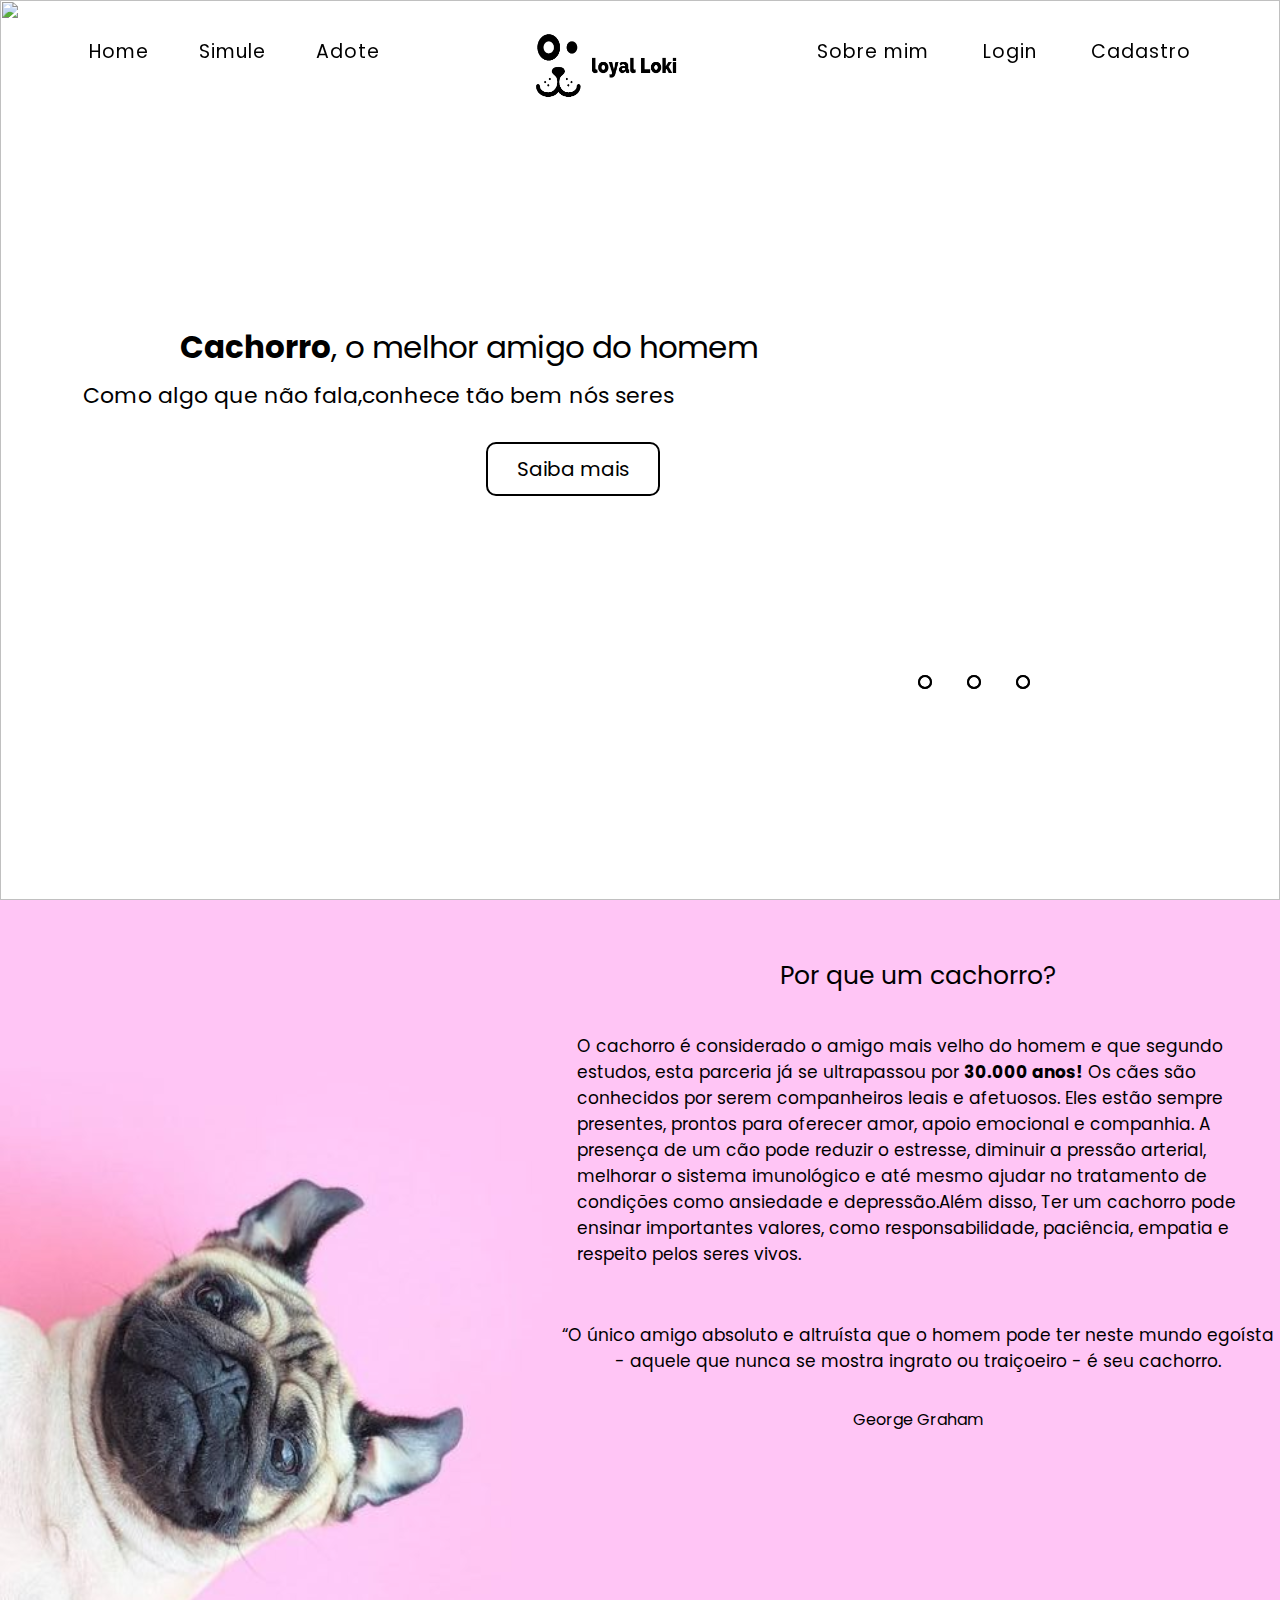
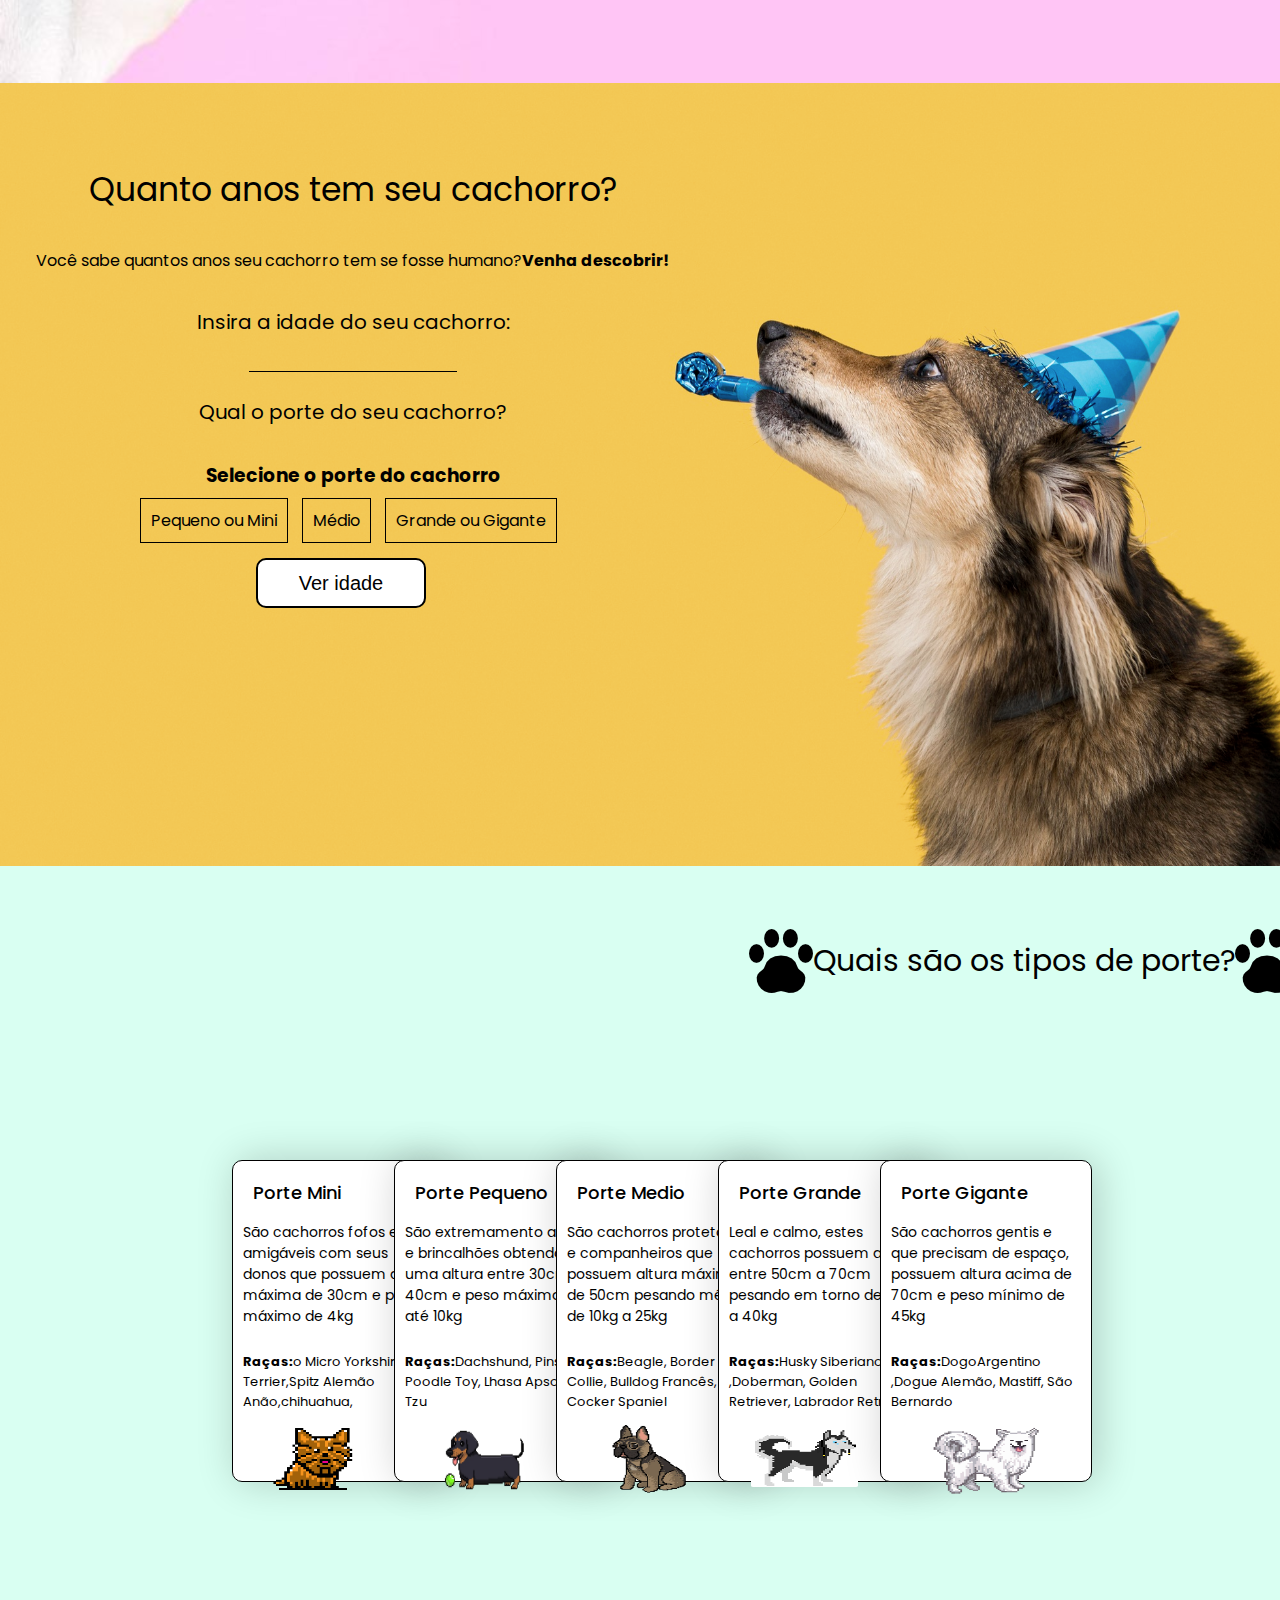
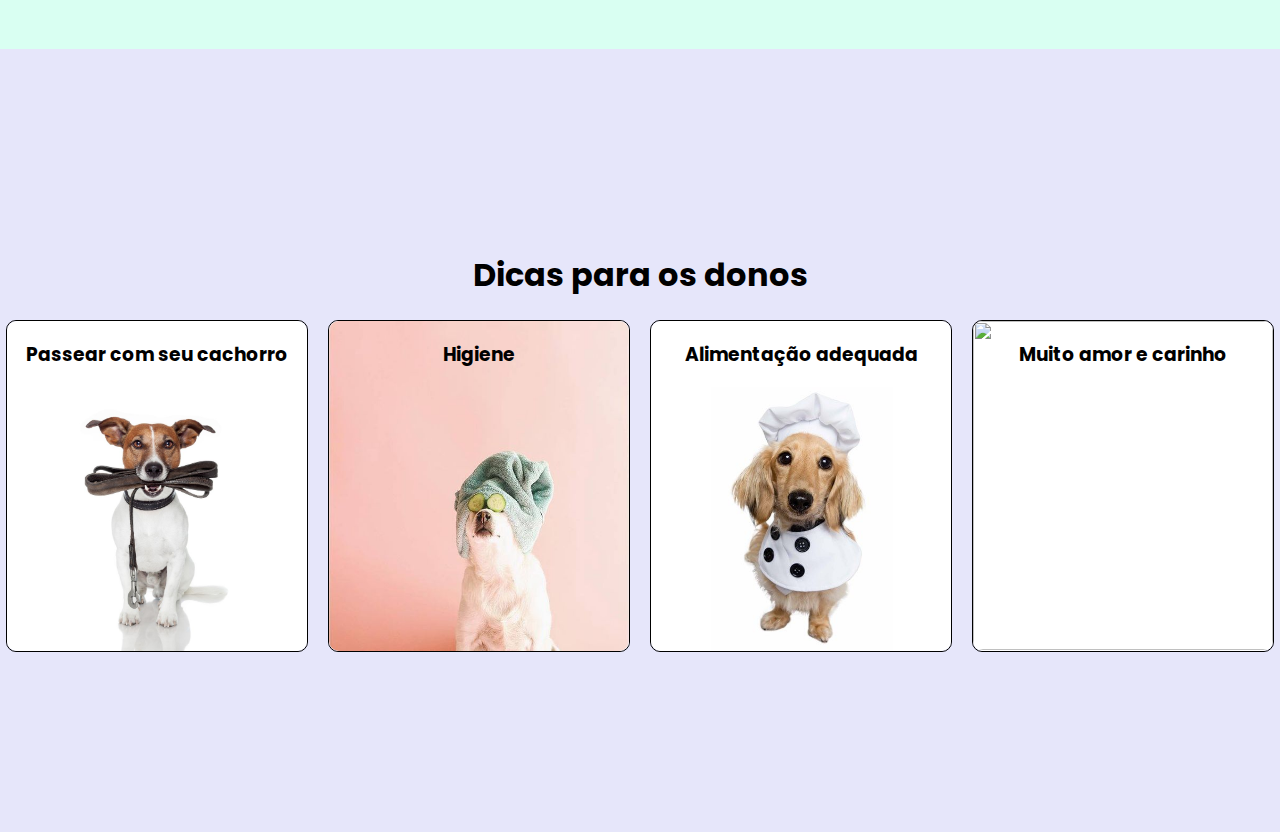
==== site/public/index.html @ 661ddbd4 "Pré: Home,Login,Cadastro - Sem API" ====
<!DOCTYPE html>
<html lang="en">

<head>
    <meta charset="UTF-8">
    <meta http-equiv="X-UA-Compatible" content="IE=edge">
    <meta name="viewport" content="width=device-width, initial-scale=1.0">
    <link rel="stylesheet" href="css/style.css">
    <link rel="icon" href="assets/dog.png">
    <script defer src="js/script.js"></script>
    <title>Loyal Loki</title>
</head>

<body>

    <header class="header">
        <div class="logo-area-nav">
            <a href="index.html"><img src="assets/Logo-sem-fundo.png" alt=""></a>
        </div>
        <div class="inner-area-nav">
            <ul class="list-nav">
                <li><a class="link-nav" href="index.html"><span class="icon-nav"></span> Home <span class="icon-nav2"></span></a>
                </li>
                <li><a class="link-nav" href="#home-calculadora"> <span class="icon-nav"> </span>Simule <span
                            class="icon-nav3"></span></a></li>
                <li><a class="link-nav" href="#"> <span class="icon-nav"> </span>Adote <span
                            class="icon-nav2"></span></a></li>
                <li><a class="link-nav" href="#"> <span class="icon-nav"></span>Sobre mim <span
                            class="icon-nav4"></span></a></li>
                <li><a class="link-nav" href="login.html"> <span class="icon-nav"></span>Login<span class="icon-nav5"></span></a>
                </li>
                <li><a class="link-nav" href="cadastro.html"> <span class="icon-nav"></span>Cadastro <span
                            class="icon-nav6"></span></a></li>
            </ul>
            </nav>

    </header>
    <main>
        <div class="slider">
            <div class="slides">

                <!-- Radio Buttons Slides -->
                <input type="radio" name="radio-button" id="radio1">
                <input type="radio" name="radio-button" id="radio2">
                <input type="radio" name="radio-button" id="radio3">

                <!-- Slides da Home-->
                <div class="slide first">

                    <img class="img-home"
                        src="assets/cachorro-basenji-inteligente-e-amigavel-dando-a-pata-de-perto-isolado-no-branco (6).jpg"
                        alt="">
                    <span class="title-slide1"><b>Cachorro</b>, o melhor amigo do homem</span>
                    <span class="desc-slide1">Como algo que não fala,conhece tão bem nós seres humanos?</span>
                    <a class="button-home-slide1" href="">Saiba mais</a>

                </div>
                <div class="slide">
                    <img class="img-home" src="assets/cao-bonito-com-fones-de-ouvido.jpg" alt="">
                    <span class="title-slide2">Cachorro companheiro</span>
                    <span class="desc-slide2">Aquele que topa todas ideias sem ao menos pensar</span>
                    <a class="button-home-slide2 btnHome" href="">Saiba mais</a>
                </div>
                <div class="slide">

                    <img class="img-home3" src="assets/retrato-de-cachorro-adoravel-bulldog-branco.jpg" alt="">
                    <span class="title-slide3">Mesmo estando longe</span>
                    <span class="desc-slide3">Eles sempre dão um jeito de ficar perto de você</span>
                    <a class="button-home-slide3" href="">Saiba mais</a>
                </div>
                <!-- Navegação Automatica slides -->
                <div class="navigation-auto">
                    <div class="auto-btn1"></div>
                    <div class="auto-btn2"></div>
                    <div class="auto-btn3"></div>
                </div>

                <!-- Navageação manual slides -->

                <div class="navigation-manual">
                    <label for="radio1" class="manual-btn"></label>
                    <label for="radio2" class="manual-btn"></label>
                    <label for="radio3" class="manual-btn"></label>
                </div>
            </div>
        </div>

        <!-- ÁREA SAIBA MAIS
            EM PLANEJAMENTO
        -->
        <!--         <div id="typing-animation"></div> -->
        <div class="saiba-mais">
            <img class="imagem-saiba-mais" src="assets/pug.jpg" alt="">

            <div class="saiba-mais-texto">
                <span class="title-saiba-mais">Por que um cachorro?</span>
                <p class="textos">O cachorro é considerado o amigo mais velho do homem e que segundo estudos, esta parceria já se ultrapassou por <b>30.000 anos!</b> Os cães são conhecidos por serem companheiros leais e afetuosos. Eles estão sempre presentes, prontos para oferecer amor, apoio emocional e companhia. A presença de um cão pode reduzir o estresse, diminuir a pressão arterial, melhorar o sistema imunológico e até mesmo ajudar no tratamento de condições como ansiedade e depressão.Além disso, Ter um cachorro pode ensinar importantes valores, como responsabilidade, paciência, empatia e respeito pelos seres vivos.
                </p>
                <p class="frase-efeito">
                    “O único amigo absoluto e altruísta que o homem pode ter neste mundo egoísta - aquele que nunca se
                    mostra ingrato ou traiçoeiro - é seu cachorro.
                </p>
                <p>George Graham</p>
            </div>
        </div>

        <!-- ÁREA CALCULADORA IDADE -->

        <div class="home-calculadora" id="home-calculadora">
            <img class="imagem-calculadora" src="assets/cachorro-chapeu.png" alt="">


            <div class="calculadora">
                <span class="title-calculadora">Quanto anos tem seu cachorro?</span>
                <span class="descricao-calculadora">Você sabe quantos anos seu cachorro tem se fosse humano?<b>Venha
                        descobrir!</b></span>
                <span class="descricao-input-idade">Insira a idade do seu cachorro:</span>
                <input class="input-idade" type="number" id="input_idade_cachorro">
                <span class="descricao-input-porte">Qual o porte do seu cachorro?</span>
                <div class="portes-calculadora">
                    <h3>Selecione o porte do cachorro</h3>
                    <input class="radio-porte" type="radio" name="porte" id="porte-pequeno">
                    <label for="porte-pequeno">Pequeno ou Mini</label>
                    <input class="radio-porte" type="radio" name="porte" id="porte-medio">
                    <label for="porte-medio">Médio</label>
                    <input class="radio-porte" type="radio" name="porte" id="porte-grande">
                    <label for="porte-grande">Grande ou Gigante</label>
                </div>
                <button class="button-calculadora" onclick="verIdade()">Ver idade</button>
                <div class="resultado-idade" id="div_resultado"></div>
            </div>
        </div>

        <!-- ÁREA CARDS FALANDO SOBRE OS PORTES DOS CACHORROS -->

        <div class="home-cards">
            <!--             <img class="biscoito-cards" src="assets/biscoito-cachorro.jpg" alt=""> -->
            <div class="title-cards">
                <img class="icon-cards" src="assets/pawprint.png" alt="">
                <span class="title-cards-porte">Quais são os tipos de porte?</span>
                <img class="icon-cards" src="assets/pawprint.png" alt="">
            </div>
            <div class="card-porte">
                <div class="text-card">
                    <h3 class="title-porte">Porte Mini</h3>
                    <span class="descricao-card-porte">São cachorros fofos e amigáveis com seus donos que possuem altura
                        máxima de 30cm e peso máximo de 4kg</span>
                    <span class="raca-card"><b>Raças:</b>o Micro Yorkshire Terrier,Spitz Alemão Anão,chihuahua,</span>
                </div>
                <img class="img-mini-porte" src="assets/yorkshire.gif" alt="">
            </div>
            <div class="card-porte">
                <div class="text-card">
                    <h3 class="title-porte">Porte Pequeno</h3>
                    <span class="descricao-card-porte">São extremamento ativos e brincalhões obtendo uma altura entre
                        30cm a 40cm e peso máximo de até 10kg</span>
                    <span class="raca-card"><b>Raças:</b>Dachshund, Pinscher, Poodle Toy, Lhasa Apso, Shih Tzu</span>
                </div>
                <img class="img-pequeno-porte" src="assets/salsicha.webp" alt="">
            </div>
            <div class="card-porte">
                <div class="text-card">
                    <h3 class="title-porte">Porte Medio</h3>
                    <span class="descricao-card-porte">São cachorros protetores e companheiros que possuem altura máxima
                        de 50cm pesando média de 10kg a 25kg</span>
                    <span class="raca-card"><b>Raças:</b>Beagle, Border Collie, Bulldog Francês, Cocker Spaniel</span>
                </div>
                <img class="img-medio-porte" src="assets/bulldog.webp" alt="">
            </div>
            <div class="card-porte">
                <div class="text-card">
                    <h3 class="title-porte">Porte Grande</h3>
                    <span class="descricao-card-porte">Leal e calmo, estes cachorros possuem altura entre 50cm a 70cm
                        pesando em torno de 25kg a 40kg</span>
                    <span class="raca-card"><b>Raças:</b>Husky Siberiano ,Doberman, Golden Retriever, Labrador
                        Retriever,</span>
                </div>
                <img class="img-grande-porte" src="assets/husky.gif" alt="">
            </div>
            <div class="card-porte">
                <div class="text-card">
                    <h3 class="title-porte">Porte Gigante</h3>
                    <span class="descricao-card-porte">São cachorros gentis e que precisam de espaço, possuem altura
                        acima de 70cm e peso mínimo de 45kg</span>
                    <span class="raca-card"><b>Raças:</b>DogoArgentino ,Dogue Alemão, Mastiff, São Bernardo </span>
                </div>
                <img class="img-gigante-porte" src="assets/dogo-argentino.gif" alt="">
            </div>
            <!--        <img  class="biscoito-cards2" src="assets/biscoito-cachorro.jpg" alt=""> -->
        </div>

        <!-- ÁREA DICAS -->
        <div class="home-dicas">

            <h1>Dicas para os donos </h1>
            <div class="cards-dicas">

                <div class="flip-card">
                    <div class="flip-card-inner">
                        <div class="flip-card-front">
                            <h3>Passear com seu cachorro</h3>
                            <img class="card1-dicas" src="assets/cao-coleira-boca.jpg" alt="Avatar">
                        </div>
                        <div class="flip-card-back">
                            <p>
                                Exponha seu cachorro a diferentes ambientes, pessoas e outros animais desde filhote.
                                Isso ajudará a evitar problemas comportamentais no futuro e tornará seu cachorro mais
                                confiante e sociável.
                            </p>
                        </div>
                    </div>
                </div>
                <div class="flip-card">
                    <div class="flip-card-inner">
                        <div class="flip-card-front">
                            <h3>Higiene</h3>
                            <img class="card2-dicas" src="assets/cachorro-higiene2.jpg" alt="Avatar" ;>
                        </div>
                        <div class="flip-card-back">
                            <p>
                                Mantenha a higiene do seu cachorro em dia, incluindo banhos regulares, escovação dos
                                pelos, limpeza dos ouvidos e corte das unhas. Isso ajudará a prevenir problemas de pele,
                                infecções e desconfortos.
                            </p>
                        </div>
                    </div>
                </div>
                <div class="flip-card">
                    <div class="flip-card-inner">
                        <div class="flip-card-front">
                            <h3>Alimentação adequada</h3>
                            <img class="card3-dicas" src="assets/salsicha-che.jpg" alt="Avatar">
                        </div>
                        <div class="flip-card-back">
                            <p>Consulte um veterinário para garantir que a alimentação do seu cão seja balanceada e
                                atenda às suas necessidades nutricionais específicas. Evite alimentar seu cachorro com
                                alimentos prejudiciais à saúde, como chocolate, uvas ou cebola.</p>
                        </div>
                    </div>
                </div>
                <div class="flip-card">
                    <div class="flip-card-inner">
                        <div class="flip-card-front">
                            <h3>Muito amor e carinho</h3>
                            <img class="card4-dicas"
                                src="https://img.freepik.com/premium-photo/dog-holding-heart-shaped-balloon_845176-10.jpg?w=740">
                        </div>
                        <div class="flip-card-back">
                            <p>Por último, mas não menos importante, lembre-se de demonstrar amor e carinho ao seu
                                cachorro. Eles são leais e devotados, e retribuir esse amor ajudará a fortalecer o
                                vínculo entre vocês.
                            </p>
                        </div>
                    </div>
                </div>
            </div>
        </div>
        <!--         william.nicolau@sptech.school -->
        <!-- https://pqina.nl/blog/upload-image-with-nodejs/ -->
        <!-- https://s1.1zoom.me/big0/759/Dogs_White_background_Jack_Russell_terrier_Tongue_563497_1279x1024.jpg -->
    </main>

</body>

</html>

<!--azul: #86C5DA 
    laranja: #FFA07A
    marrom: #8B4513
    verde: #BCECAC
-->
---- site/public/css/style.css ----
@import url('https://fonts.googleapis.com/css2?family=Poppins:wght@600;700&display=swap');


body {
  padding: 0px;
  margin: 0px;
  width: 100%;
  overflow-x: hidden;
  font-family: 'Poppins', sans-serif;
}

/* ÁREA NAVBAR */

.header {
  /* background: transparent; */
  /* border-bottom: 2px black solid; */
  background-color: transparent;
  display: flex;
  width: 100%;
  height: 13vh;
  z-index: 1;
  position: fixed;
  transition: all 0.7s;
}

.header-cadastro {
  /* background: transparent; */
  /* border-bottom: 2px black solid; */
  background-color: white;
  display: flex;
  width: 100%;
  height: 13vh;
  z-index: 1;
  position: fixed;
  transition: all 0.7s;
}

.header-scrolled {
  background-color: white;
  color: black;
}



.inner-area-nav {
  margin: 0px auto;
  width: 90vw;
  line-height: 8vh;
}

.inner-area-nav ul {
  /* margin: 10px; */
  /* width: 100vw; */
  padding: 0;
  list-style: none;
  text-align: right;
}

.inner-area-nav ul li:nth-child(1) {
  float: left;
}

.inner-area-nav ul li:nth-child(2) {
  float: left;
}

.inner-area-nav ul li:nth-child(3) {
  float: left;
}

/* Logo central navbar */

.logo-area-nav {
  position: absolute;
  left: 38%;
  top: -14px;
  vertical-align: middle;
}

.logo-area-nav img {
  height: 17.7vh;
  width: 19vw;
  margin-bottom: 22px;
}

.logo-area-nav a {
  position: absolute;
  top: 0;
}


.inner-area-nav ul li {
  float: none;
  display: inline-block;
}

/* Links Navbar com transição */

.link-nav {
  font-size: 19px;
  letter-spacing: 1px;
  text-decoration: none;
  font-family: 'Poppins', sans-serif;
  color: black;
  padding: 0px 25px;
}


.link-nav-scrolled {
  color: black;
}

/* ÍCONE COM HOVER CAMPOS NAVBAR , CÓDIGO REFATORADO*/

a .icon-nav,
a .icon-nav2,
a .icon-nav3,
a .icon-nav4,
a .icon-nav5,
a .icon-nav6 {
  position: absolute;
  display: flex;
  top: 50%;
  width: 24px;
  height: 20px;
  background: url(../assets/dog.png);
  opacity: 0;
}

a .icon-nav {
  transform: translate(-15%, -62%);
}

a .icon-nav2 {
  transform: translate(366%, -59%);
}

a .icon-nav3 {
  transform: translate(411%, -59%);
}

a .icon-nav4 {
  transform: translate(592%, -59%);
}

a .icon-nav5 {
  transform: translate(340%, -59%);
}

a .icon-nav6 {
  transform: translate(523%, -59%);
}

a:hover .icon-nav,
a:hover .icon-nav2,
a:hover .icon-nav3,
a:hover .icon-nav4,
a:hover .icon-nav5,
a:hover .icon-nav6 {
  opacity: 1;
  transition: opacity 0.75s ease-in-out;
}

/* HOMePAGE */

.home {
  margin: 0;
  padding: 0;
  width: 300vw;
  height: 100%;
}

.slider {
  width: 300vw;
  height: 100vh;
  overflow-x: hidden;
}

.slides input {
  display: none;
}

.slides {
  display: flex;
}

.first-slide {
  width: 100vw;
  height: 100vh;
}

.slide {
  width: 100vw;
  height: 100vh;
  transition: 2s;
}


/* IMAGENS HOME */


.img-home {
  width: 100%;
  height: 100vh;
  z-index: -1;
  object-position: 0px -46px;
  object-fit: cover;
  display: flex;
}

.img-home3 {
  width: 101%;
  height: 100vh;
  z-index: -1;
  object-position: 0px -677px;
  object-fit: cover;
  display: flex;
}



/* CARROSSEL MANUAL */

.navigation-manual {
  position: absolute;
  width: 100%;
  margin: 75vh 0vh 0vh 102vh;
  display: flex;

}

.manual-btn {
  border: 2px solid black;
  padding: 5px;
  border-radius: 10px;
  cursor: pointer;
  transition: 1s;
}

.manual-btn:not(:last-child) {
  margin-right: 35px;
}

.manual-btn:hover {
  background-color: black;
}

#radio1:checked~.first {
  margin-left: 0;
}

#radio1:checked~.home {
  margin-left: 0;
}

#radio2:checked~.first {
  margin-left: -33.5%;
}

#radio3:checked~.first {
  margin-left: -67.3%;
}

/* CARROSSEL AUTOMATICO */

.navigation-auto {
  position: absolute;
  width: 100%;
  margin: 75vh 0vh 0vh 102vh;
  display: flex;
}

.navigation-auto div {
  border: 2px black solid;
  padding: 5px;
  border-radius: 10px;
  transition: 1s;
}

.navigation-auto div:not(:last-child) {
  margin-right: 35px;
}

#radio1:checked~.navigation-auto .auto-btn1 {
  background: black;
}

#radio2:checked~.navigation-auto .auto-btn2 {
  background: black;
}

#radio3:checked~.navigation-auto .auto-btn3 {
  background: black;
}

/* Conteúdo carrosel */

.title-slide1 {
  position: relative;
  font-size: 31px;
  bottom: 64vh;
  left: 20vh;
}

.desc-slide1 {
  position: relative;
  font-size: 22px;
  bottom: 59vh;
  right: 39vw;
}

.button-home-slide1 {
  position: relative;
  bottom: 62vh;
  left: 54vh;
}

.button-home-slide1,
.button-home-slide2,
.button-home-slide3 {
  margin-top: 20px;
  width: 170px;
  height: 50px;
  position: relative;
  text-align: center;
  font-size: 20px;
  display: flex;
  align-items: center;
  justify-content: center;
  background-color: white;
  border: 2px black solid;
  text-decoration: none;
  border-radius: 10px;
  color: black;
  transition: 1s;
}

.button-home-slide1:hover {
  box-shadow: 5px 5px #000000;
}

.title-slide2 {
  position: relative;
  font-size: 35px;
  bottom: 64vh;
  left: 123vh;
}

.desc-slide2 {
  position: relative;
  font-size: 22px;
  bottom: 59vh;
  left: 20vw;
}

.button-home-slide2 {
  position: relative;
  bottom: 61vh;
  left: 142vh;
}

.button-home-slide3:hover {
  box-shadow: 5px 5px #000000;
}

.title-slide3 {
  position: relative;
  font-size: 35px;
  bottom: 78vh;
  left: 76vh;
}

.desc-slide3 {
  position: relative;
  font-size: 22px;
  bottom: 73vh;
}

.button-home-slide3 {
  position: relative;
  bottom: 75vh;
  left: 95vh;
}

.button-home-slide2:hover {
  box-shadow: 5px 5px #000000;
}

/* Área saiba mais */

.saiba-mais {
  display: flex;
  /* align-items: start; */
  height: 87vh;
  width: 100%;
}

.imagem-saiba-mais {
  position: absolute;
  height: 87vh;
  width: 100%;
}

.saiba-mais-texto {
  position: absolute;
  display: flex;
  align-items: center;
  margin-top: 57px;
  text-align: center;
  flex-direction: column;
  left: 556px;
}


.title-saiba-mais {
  font-size: 25px;
}

.textos {
  font-size: 17px;
  text-align: start;
  padding: 21px;
}

.frase-efeito {
  font-size: 17px;
}

/* #typing-animation {
  position: absolute;
  overflow: hidden;
  white-space: nowrap;
  border-right: 2px solid;
  animation: typing 1s steps(40) infinite;
}

@keyframes typing {
  from { width: 0 }
  to { width: 100% }
} */

/* ÁREA CALCULADORA */
.home-calculadora {
  height: 87vh;
  margin: 0;
  padding: 0;
}

.imagem-calculadora {
  height: 87vh;
  width: 102%;
}


.calculadora {
  /* position: absolute; */
  display: flex;
  flex-direction: column;
  position: absolute;
  justify-content: center;
  text-align: center;
  margin: 10px;
  margin-left: 4vh;
  top: 195vh;
  align-items: center;
  gap: 5px;
}


.title-calculadora {
  font-size: 33px;
  padding-bottom: 28px;
}

.descricao-calculadora {
  padding-bottom: 29px;
  font-size: 16px;
  /* text-align: left;*/
}

.descricao-input-idade {
  text-align: center;
  font-size: 20px;
}

.input-idade {
  width: 16vw;
  /* margin: 2px 0; */
  text-align: center;
  outline: 0;
  /* padding: 0px 1px; */
  border: none;
  color: black;
  font-size: 23px;
  background-color: transparent;
  border-bottom: 1px solid black;
}


input[type=number]::-webkit-inner-spin-button,
input[type=number]::-webkit-outer-spin-button {
  -webkit-appearance: none;
  margin: 0;
}

.descricao-input-porte {
  padding: 20px 0px 10px;
  font-size: 20px;
}

/* SELEÇÃO DOS PORTES NA CALCULADORA */

.radio-porte[type="radio"]:checked+label {
  background-color: white;
  color: black;
}

.radio-porte[type="radio"] {
  display: none;
  /* esconde o input */
}

.radio-porte[type="radio"]+label {
  font-size: 16px;
  margin-right: 10px;
  border: 1px solid black;
  padding: 10px;
  cursor: pointer;
}

.radio-porte[type="radio"]:checked+label {
  background-color: black;
  color: white;
}

.button-calculadora {
  margin-top: 20px;
  width: 170px;

  height: 50px;
  text-align: center;
  font-size: 20px;
  display: flex;
  align-items: center;
  justify-content: center;
  background-color: white;
  border: 2px black solid;
  text-decoration: none;
  border-radius: 10px;
  color: black;
  transition: 1s ease;
  cursor: pointer;
  position: relative;
  right: 12px;
}

.button-calculadora:hover {
  box-shadow: 5px 5px #000000;
}


/* Área dos cards de Portes */


.home-cards {
  position: absolute;
  background-color: rgb(217, 255, 242);
  /* rgb(217, 255, 242) */
  height: 87vh;
  right: -28px;
  /* top: 288vh; */
  width: 140%;
  /* top: 309vh; */
  display: flex;
  justify-content: center;
  align-items: center;
}

.card-porte {
  /* display: flex; */
  height: 320px;
  top: 7vh;
  width: 210px;
  background-color: white;
  border-radius: 10px;
  box-shadow: 5px 0 40px #0003;
  border: 1px black solid;
  /* margin-left: -50px; */
  transition: 0.4s ease-out;
  position: relative;
}

.card-porte:not(:first-child) {
  margin-left: -50px;
}

.card-porte:hover {
  transform: translateY(-20px);
  transition: 0.8s ease-out;
}

.card-porte:hover~.card-porte {
  position: relative;
  left: 50px;
  transition: 0.1s ease-out;
}

.title-porte {
  color: black;
  font-weight: 500;
  position: absolute;
  font-size: 18px;
  left: 20px;

}

.img-mini-porte {
  height: 66px;
  position: relative;
  top: 6px;
  left: 35px;
  border-radius: 2%;
  /* object-position: -10px 19px; */
  width: 87px;
}

.img-pequeno-porte {
  height: 72px;
  position: relative;
  top: 4px;
  left: 35px;
  border-radius: 2%;
  /* object-position: -10px 19px; */
  width: 107px;
}

.img-medio-porte {
  height: 74px;
  position: relative;
  top: 0px;
  left: 20px;
  border-radius: 2%;
  /* object-position: -10px 19px; */
  width: 111px;
}

.img-grande-porte {
  height: 59px;
  position: relative;
  top: 8px;
  left: 32px;
  border-radius: 2%;
  /* object-position: -10px 19px; */
  width: 107px;
}

.img-gigante-porte {
  height: 78px;
  position: relative;
  top: -2px;
  left: 49px;
  border-radius: 2%;
  /* object-position: -10px 19px; */
  width: 114px;
}

.title-cards-porte {
  font-size: 30px;
}

.title-cards {
  position: relative;
  left: 113vh;
  bottom: 33vh;
  display: flex;
  align-items: center;
  /* margin-bottom: 0px; */
}

.descricao-card-porte {
  font-size: 14px;
  font-weight: 400;
  position: relative;
  bottom: -51px;
  margin: 10px;
}

.text-card {
  display: flex;
  flex-direction: column;
  gap: 6vh;
}

.raca-card {
  font-size: 13px;
  position: relative;
  top: 2px;
  /* left: 11px; */
  margin: 10px;
}

/* .biscoito-cards {
  rotate: 123deg;
  position: absolute;
  height: 251px;
  left: 352px;
}

.biscoito-cards2 {
  rotate: 25deg;
  position: absolute;
} */


/* ÁREA DE DICAS SOBRE CARDS */
.home-dicas {
  height: 87vh;
  display: flex;
  width: 100%;
  position: absolute;
  background-color: #E6E6FA;
  text-align: center;
  justify-content: center;
  flex-direction: column;
  top: 361vh;
}

.cards-dicas {
  display: flex;
  gap: 20px;
  justify-content: center;
  align-items: center;
}

.flip-card {
  background-color: transparent;
  width: 300px;
  height: 330px;
  border-radius: 10px;
  border: 1px solid black;
}

.flip-card-inner {
  position: relative;
  width: 100%;
  height: 100%;
  text-align: center;
  transition: transform 0.8s;
  transform-style: preserve-3d;
}

.flip-card:hover .flip-card-inner {
  transform: rotateY(180deg);
}


.flip-card-front,
.flip-card-back {
  position: absolute;
  width: 100%;
  height: 100%;
  -webkit-backface-visibility: hidden;
  /* Safari */
  backface-visibility: hidden;
}

/* Style the front side (fallback if image is missing) */
.flip-card-front {
  display: flex;
  justify-content: center;
  background-color: white;
  border-radius: 10px;
  color: black;
}

/* Style the back side */
.flip-card-back {
  background-color: black;
  color: white;
  display: flex;
  align-items: center;
  text-align: center;
  border-radius: 10px;
  transform: rotateY(180deg);
}


.card1-dicas {
  height: 263px;
  padding: 67px;
  width: 300px;
  border-radius: 10px;
}

.card2-dicas {
  height: 330px;
  width: 300px;
  border-radius: 10px;
}

.card3-dicas {
  height: 264px;
  width: 300px;
  padding: 66px;
  object-position: 2px 0px;
  border-radius: 10px;
}

/* padding-top: 50px;*/

.card4-dicas {
  height: 329px;
  width: 300px;
  /* padding: 66px; */
  /*      object-position: 0px 10px;  */
  border-radius: 10px;
}

.flip-card-front h3 {
  position: absolute;
  display: flex;
  justify-content: center;
}
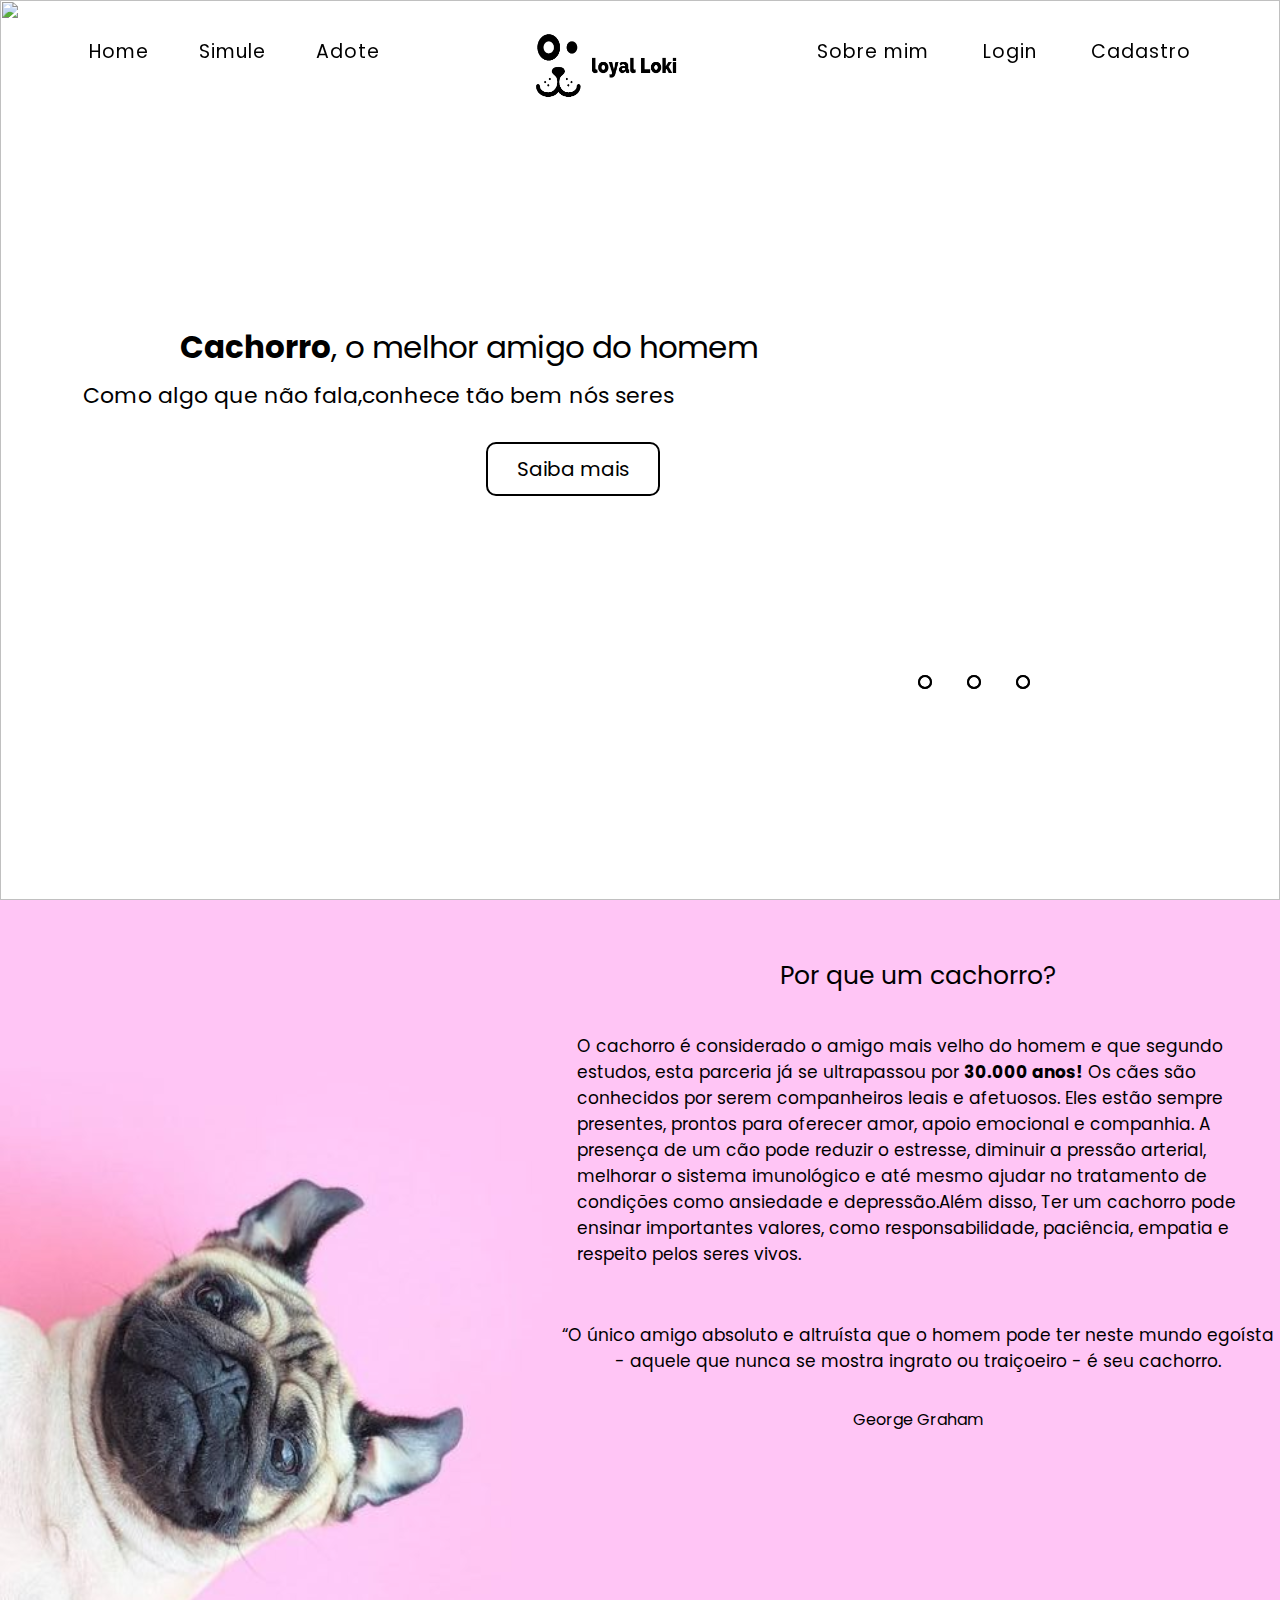
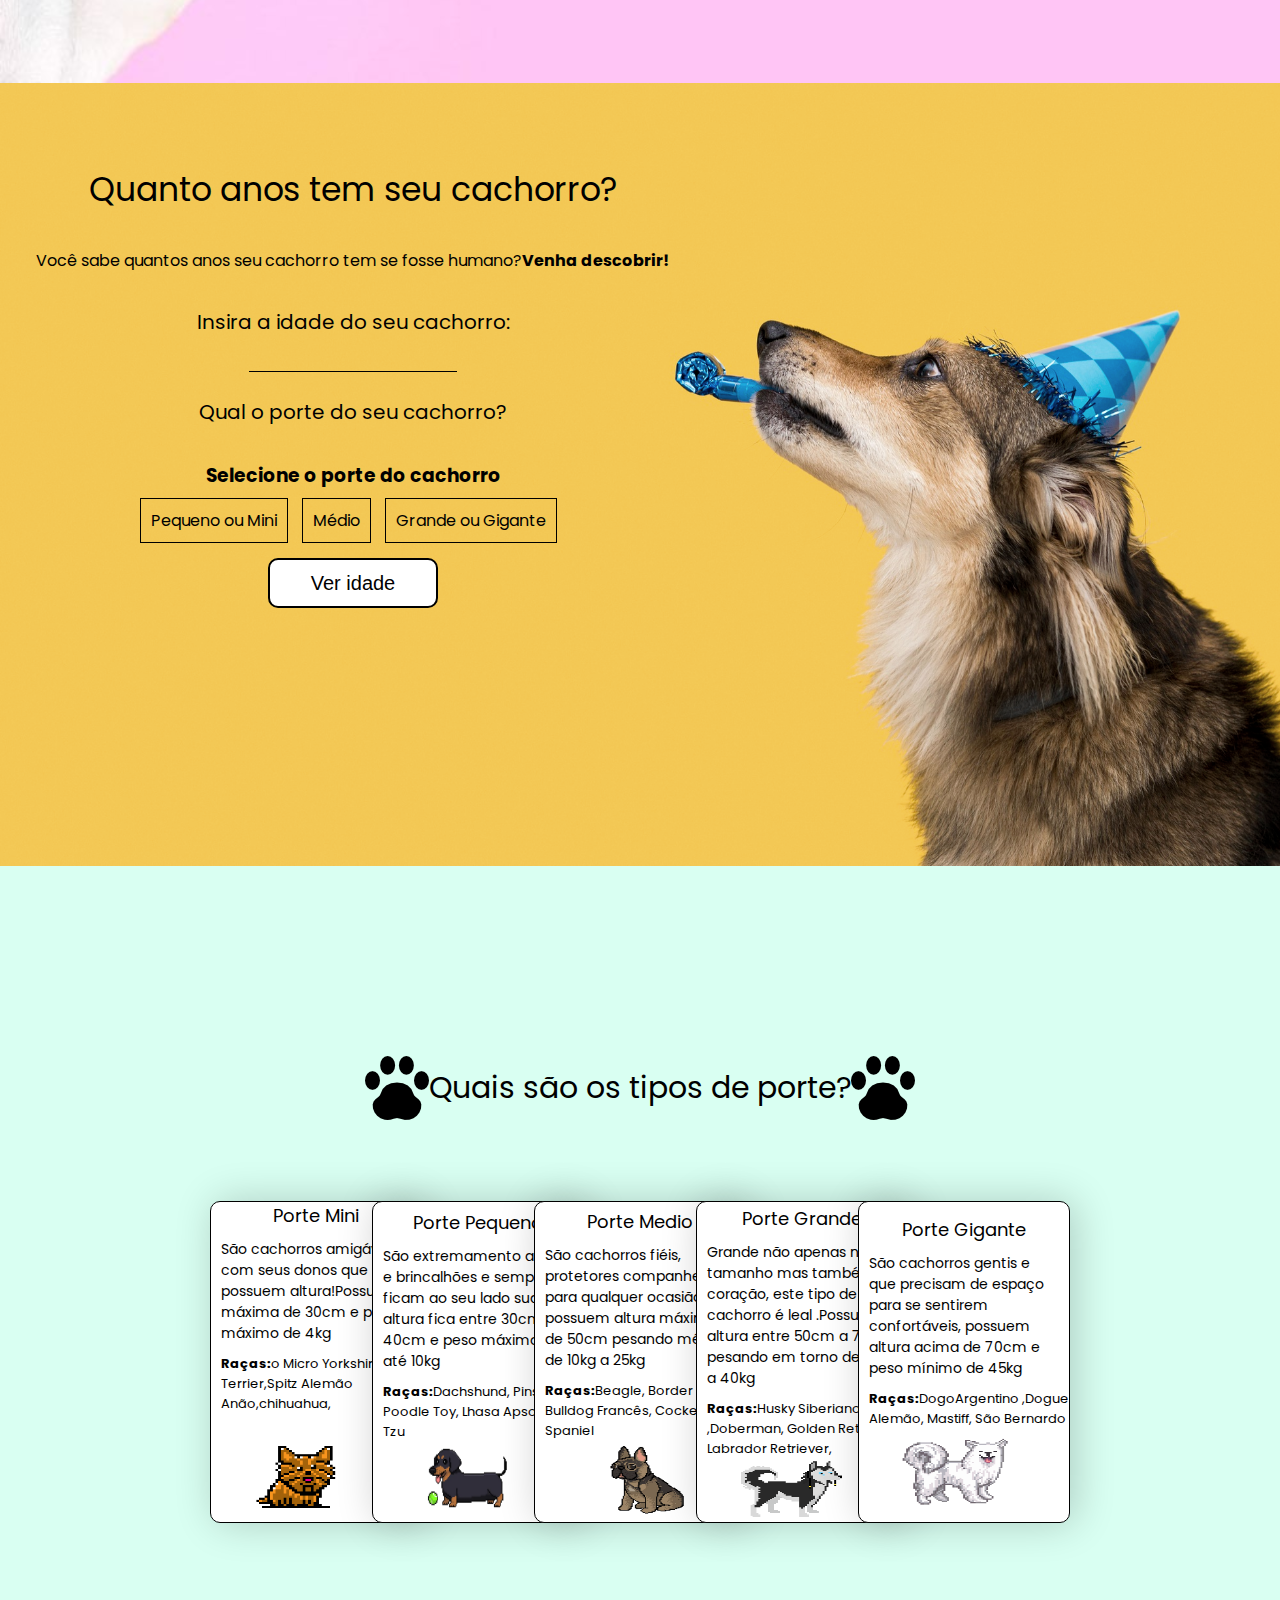
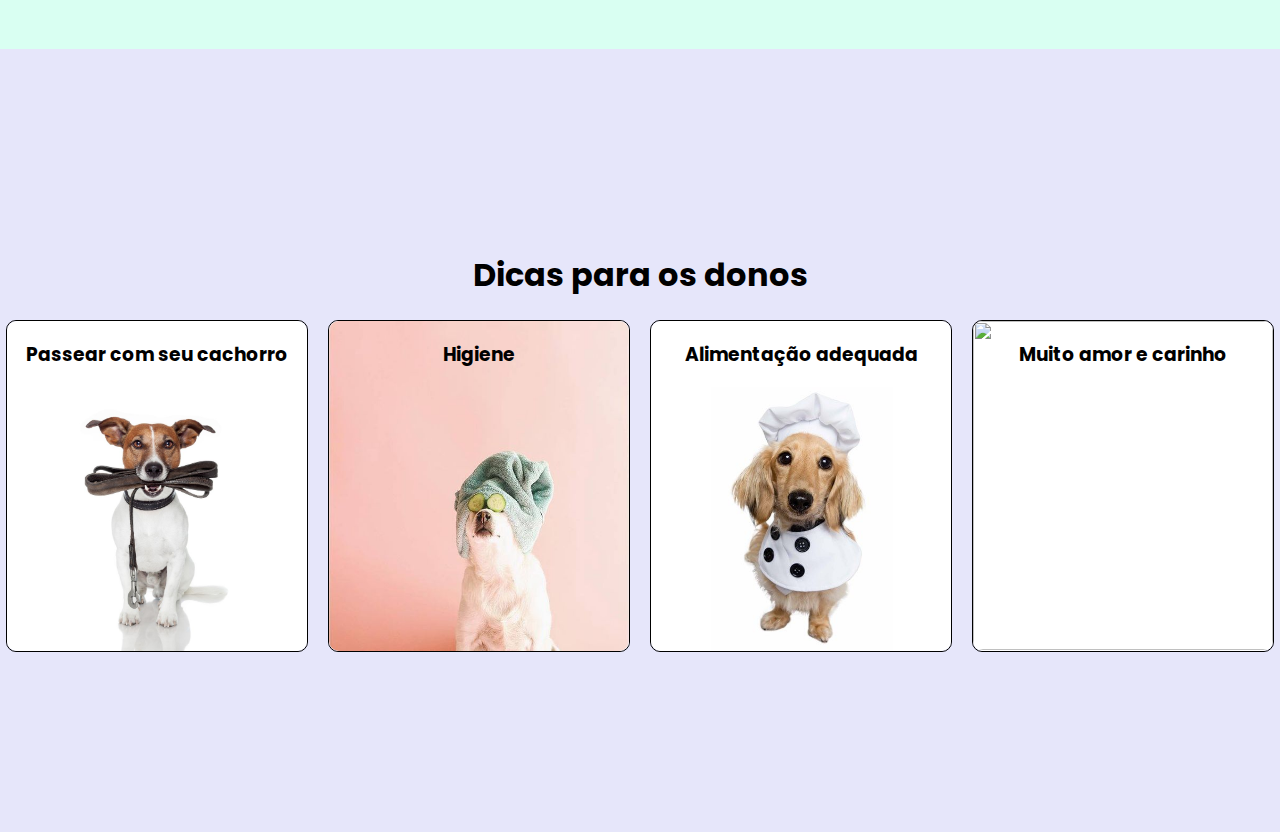
==== commit 022796e1: "API login e cadastro com validações , API da dashboard com CRUD sem estilização completa, analytics " ====
--- a/site/public/index.html
+++ b/site/public/index.html
@@ -19,7 +19,8 @@
         </div>
         <div class="inner-area-nav">
             <ul class="list-nav">
-                <li><a class="link-nav" href="index.html"><span class="icon-nav"></span> Home <span class="icon-nav2"></span></a>
+                <li><a class="link-nav" href="index.html"><span class="icon-nav"></span> Home <span
+                            class="icon-nav2"></span></a>
                 </li>
                 <li><a class="link-nav" href="#home-calculadora"> <span class="icon-nav"> </span>Simule <span
                             class="icon-nav3"></span></a></li>
@@ -27,7 +28,8 @@
                             class="icon-nav2"></span></a></li>
                 <li><a class="link-nav" href="#"> <span class="icon-nav"></span>Sobre mim <span
                             class="icon-nav4"></span></a></li>
-                <li><a class="link-nav" href="login.html"> <span class="icon-nav"></span>Login<span class="icon-nav5"></span></a>
+                <li><a class="link-nav" href="login.html"> <span class="icon-nav"></span>Login<span
+                            class="icon-nav5"></span></a>
                 </li>
                 <li><a class="link-nav" href="cadastro.html"> <span class="icon-nav"></span>Cadastro <span
                             class="icon-nav6"></span></a></li>
@@ -94,7 +96,13 @@
 
             <div class="saiba-mais-texto">
                 <span class="title-saiba-mais">Por que um cachorro?</span>
-                <p class="textos">O cachorro é considerado o amigo mais velho do homem e que segundo estudos, esta parceria já se ultrapassou por <b>30.000 anos!</b> Os cães são conhecidos por serem companheiros leais e afetuosos. Eles estão sempre presentes, prontos para oferecer amor, apoio emocional e companhia. A presença de um cão pode reduzir o estresse, diminuir a pressão arterial, melhorar o sistema imunológico e até mesmo ajudar no tratamento de condições como ansiedade e depressão.Além disso, Ter um cachorro pode ensinar importantes valores, como responsabilidade, paciência, empatia e respeito pelos seres vivos.
+                <p class="textos">O cachorro é considerado o amigo mais velho do homem e que segundo estudos, esta
+                    parceria já se ultrapassou por <b>30.000 anos!</b> Os cães são conhecidos por serem companheiros
+                    leais e afetuosos. Eles estão sempre presentes, prontos para oferecer amor, apoio emocional e
+                    companhia. A presença de um cão pode reduzir o estresse, diminuir a pressão arterial, melhorar o
+                    sistema imunológico e até mesmo ajudar no tratamento de condições como ansiedade e depressão.Além
+                    disso, Ter um cachorro pode ensinar importantes valores, como responsabilidade, paciência, empatia e
+                    respeito pelos seres vivos.
                 </p>
                 <p class="frase-efeito">
                     “O único amigo absoluto e altruísta que o homem pode ter neste mundo egoísta - aquele que nunca se
@@ -107,6 +115,7 @@
         <!-- ÁREA CALCULADORA IDADE -->
 
         <div class="home-calculadora" id="home-calculadora">
+
             <img class="imagem-calculadora" src="assets/cachorro-chapeu.png" alt="">
 
 
@@ -140,51 +149,61 @@
                 <span class="title-cards-porte">Quais são os tipos de porte?</span>
                 <img class="icon-cards" src="assets/pawprint.png" alt="">
             </div>
-            <div class="card-porte">
-                <div class="text-card">
-                    <h3 class="title-porte">Porte Mini</h3>
-                    <span class="descricao-card-porte">São cachorros fofos e amigáveis com seus donos que possuem altura
-                        máxima de 30cm e peso máximo de 4kg</span>
-                    <span class="raca-card"><b>Raças:</b>o Micro Yorkshire Terrier,Spitz Alemão Anão,chihuahua,</span>
-                </div>
-                <img class="img-mini-porte" src="assets/yorkshire.gif" alt="">
-            </div>
-            <div class="card-porte">
-                <div class="text-card">
-                    <h3 class="title-porte">Porte Pequeno</h3>
-                    <span class="descricao-card-porte">São extremamento ativos e brincalhões obtendo uma altura entre
-                        30cm a 40cm e peso máximo de até 10kg</span>
-                    <span class="raca-card"><b>Raças:</b>Dachshund, Pinscher, Poodle Toy, Lhasa Apso, Shih Tzu</span>
-                </div>
-                <img class="img-pequeno-porte" src="assets/salsicha.webp" alt="">
-            </div>
-            <div class="card-porte">
-                <div class="text-card">
-                    <h3 class="title-porte">Porte Medio</h3>
-                    <span class="descricao-card-porte">São cachorros protetores e companheiros que possuem altura máxima
-                        de 50cm pesando média de 10kg a 25kg</span>
-                    <span class="raca-card"><b>Raças:</b>Beagle, Border Collie, Bulldog Francês, Cocker Spaniel</span>
-                </div>
-                <img class="img-medio-porte" src="assets/bulldog.webp" alt="">
-            </div>
-            <div class="card-porte">
-                <div class="text-card">
-                    <h3 class="title-porte">Porte Grande</h3>
-                    <span class="descricao-card-porte">Leal e calmo, estes cachorros possuem altura entre 50cm a 70cm
-                        pesando em torno de 25kg a 40kg</span>
-                    <span class="raca-card"><b>Raças:</b>Husky Siberiano ,Doberman, Golden Retriever, Labrador
-                        Retriever,</span>
-                </div>
-                <img class="img-grande-porte" src="assets/husky.gif" alt="">
-            </div>
-            <div class="card-porte">
-                <div class="text-card">
-                    <h3 class="title-porte">Porte Gigante</h3>
-                    <span class="descricao-card-porte">São cachorros gentis e que precisam de espaço, possuem altura
-                        acima de 70cm e peso mínimo de 45kg</span>
-                    <span class="raca-card"><b>Raças:</b>DogoArgentino ,Dogue Alemão, Mastiff, São Bernardo </span>
-                </div>
-                <img class="img-gigante-porte" src="assets/dogo-argentino.gif" alt="">
+            <div class="cards-geral">
+
+                <div class="card-porte">
+                    <div class="text-card">
+                        <span class="title-porte">Porte Mini</span>
+                        <span class="descricao-card-porte">São cachorros amigáveis com seus donos que possuem
+                            altura!Possuem
+                            máxima de 30cm e peso máximo de 4kg</span>
+                        <span class="raca-card"><b>Raças:</b>o Micro Yorkshire Terrier,Spitz Alemão
+                            Anão,chihuahua,</span>
+                    </div>
+                    <img class="img-mini-porte" src="assets/yorkshire.gif" alt="">
+                </div>
+                <div class="card-porte">
+                    <div class="text-card">
+                        <span class="title-porte">Porte Pequeno</span>
+                        <span class="descricao-card-porte">São extremamento ativos e brincalhões e sempre ficam ao seu lado sua altura fica
+                            entre
+                            30cm a 40cm e peso máximo de até 10kg</span>
+                        <span class="raca-card"><b>Raças:</b>Dachshund, Pinscher, Poodle Toy, Lhasa Apso, Shih
+                            Tzu</span>
+                    </div>
+                    <img class="img-pequeno-porte" src="assets/salsicha.webp" alt="">
+                </div>
+                <div class="card-porte">
+                    <div class="text-card">
+                        <span class="title-porte">Porte Medio</span>
+                        <span class="descricao-card-porte">São cachorros fiéis, protetores companheiros para qualquer ocasião que possuem altura
+                            máxima
+                            de 50cm pesando média de 10kg a 25kg</span>
+                        <span class="raca-card"><b>Raças:</b>Beagle, Border Collie, Bulldog Francês, Cocker
+                            Spaniel</span>
+                    </div>
+                    <img class="img-medio-porte" src="assets/bulldog.webp" alt="">
+                </div>
+                <div class="card-porte">
+                    <div class="text-card">
+                        <span class="title-porte">Porte Grande</span>
+                        <span class="descricao-card-porte">Grande não apenas no tamanho mas também coração, este tipo de cachorro é leal .Possuem altura entre 50cm
+                            a 70cm
+                            pesando em torno de 25kg a 40kg</span>
+                        <span class="raca-card"><b>Raças:</b>Husky Siberiano ,Doberman, Golden Retriever, Labrador
+                            Retriever,</span>
+                    </div>
+                    <img class="img-grande-porte" src="assets/husky.gif" alt="">
+                </div>
+                <div class="card-porte">
+                    <div class="text-card">
+                        <span class="title-porte">Porte Gigante</span>
+                        <span class="descricao-card-porte">São cachorros gentis e que precisam de espaço para se sentirem confortáveis, possuem altura
+                            acima de 70cm e peso mínimo de 45kg</span>
+                        <span class="raca-card"><b>Raças:</b>DogoArgentino ,Dogue Alemão, Mastiff, São Bernardo </span>
+                    </div>
+                    <img class="img-gigante-porte" src="assets/dogo-argentino.gif" alt="">
+                </div>
             </div>
             <!--        <img  class="biscoito-cards2" src="assets/biscoito-cachorro.jpg" alt=""> -->
         </div>
--- a/site/public/css/style.css
+++ b/site/public/css/style.css
@@ -1,6 +1,8 @@
 @import url('https://fonts.googleapis.com/css2?family=Poppins:wght@600;700&display=swap');
 
-
+html{
+  scroll-behavior: smooth;
+}
 body {
   padding: 0px;
   margin: 0px;
@@ -27,6 +29,17 @@
   /* background: transparent; */
   /* border-bottom: 2px black solid; */
   background-color: white;
+  display: flex;
+  width: 100%;
+  height: 13vh;
+  z-index: 1;
+  position: fixed;
+  transition: all 0.7s;
+}
+.header-sobremim {
+   background: transparent; 
+  /* border-bottom: 2px black solid; */
+/*   background-color: white; */
   display: flex;
   width: 100%;
   height: 13vh;
@@ -104,6 +117,7 @@
   color: black;
   padding: 0px 25px;
 }
+
 
 
 .link-nav-scrolled {
@@ -426,18 +440,6 @@
   font-size: 17px;
 }
 
-/* #typing-animation {
-  position: absolute;
-  overflow: hidden;
-  white-space: nowrap;
-  border-right: 2px solid;
-  animation: typing 1s steps(40) infinite;
-}
-
-@keyframes typing {
-  from { width: 0 }
-  to { width: 100% }
-} */
 
 /* ÁREA CALCULADORA */
 .home-calculadora {
@@ -536,7 +538,6 @@
 .button-calculadora {
   margin-top: 20px;
   width: 170px;
-
   height: 50px;
   text-align: center;
   font-size: 20px;
@@ -550,8 +551,6 @@
   color: black;
   transition: 1s ease;
   cursor: pointer;
-  position: relative;
-  right: 12px;
 }
 
 .button-calculadora:hover {
@@ -563,21 +562,21 @@
 
 
 .home-cards {
-  position: absolute;
-  background-color: rgb(217, 255, 242);
-  /* rgb(217, 255, 242) */
-  height: 87vh;
-  right: -28px;
-  /* top: 288vh; */
-  width: 140%;
-  /* top: 309vh; */
-  display: flex;
-  justify-content: center;
-  align-items: center;
+    background-color: rgb(217, 255, 242);
+    height: 87vh;
+    width: 100%;
+    display: flex;
+    flex-direction: column;
+    justify-content: center;
+}
+
+.cards-geral{
+  display: flex;
+  flex-direction: row;
+  justify-content: center;
 }
 
 .card-porte {
-  /* display: flex; */
   height: 320px;
   top: 7vh;
   width: 210px;
@@ -585,13 +584,16 @@
   border-radius: 10px;
   box-shadow: 5px 0 40px #0003;
   border: 1px black solid;
-  /* margin-left: -50px; */
   transition: 0.4s ease-out;
   position: relative;
 }
 
 .card-porte:not(:first-child) {
   margin-left: -50px;
+  display: flex;
+  justify-content: center;
+  align-items: start;
+  flex-direction: column;
 }
 
 .card-porte:hover {
@@ -607,60 +609,46 @@
 
 .title-porte {
   color: black;
-  font-weight: 500;
-  position: absolute;
   font-size: 18px;
-  left: 20px;
-
+  text-align: center;
+  padding: 0;
+  display: flex;
+  justify-content: center;
 }
 
 .img-mini-porte {
   height: 66px;
   position: relative;
-  top: 6px;
-  left: 35px;
-  border-radius: 2%;
-  /* object-position: -10px 19px; */
+  padding-left: 40px;
+  margin-top: 30px;
   width: 87px;
 }
 
 .img-pequeno-porte {
   height: 72px;
-  position: relative;
-  top: 4px;
-  left: 35px;
   border-radius: 2%;
-  /* object-position: -10px 19px; */
   width: 107px;
+  padding-left: 40px;
 }
 
 .img-medio-porte {
   height: 74px;
-  position: relative;
-  top: 0px;
-  left: 20px;
   border-radius: 2%;
-  /* object-position: -10px 19px; */
   width: 111px;
+  padding-left: 40px;
 }
 
 .img-grande-porte {
   height: 59px;
-  position: relative;
-  top: 8px;
-  left: 32px;
+  padding-left: 40px;
   border-radius: 2%;
-  /* object-position: -10px 19px; */
   width: 107px;
 }
 
 .img-gigante-porte {
   height: 78px;
-  position: relative;
-  top: -2px;
-  left: 49px;
+  padding-left: 40px;
   border-radius: 2%;
-  /* object-position: -10px 19px; */
   width: 114px;
 }
 
@@ -670,33 +658,29 @@
 
 .title-cards {
   position: relative;
-  left: 113vh;
-  bottom: 33vh;
-  display: flex;
+  display: flex;
+  padding-bottom: 18px;
+  justify-content: center;
   align-items: center;
-  /* margin-bottom: 0px; */
 }
 
 .descricao-card-porte {
   font-size: 14px;
   font-weight: 400;
   position: relative;
-  bottom: -51px;
-  margin: 10px;
+  padding: 10px;
 }
 
 .text-card {
   display: flex;
   flex-direction: column;
-  gap: 6vh;
+
 }
 
 .raca-card {
   font-size: 13px;
-  position: relative;
-  top: 2px;
-  /* left: 11px; */
-  margin: 10px;
+  text-align: start;
+  margin-left: 10px;
 }
 
 /* .biscoito-cards {
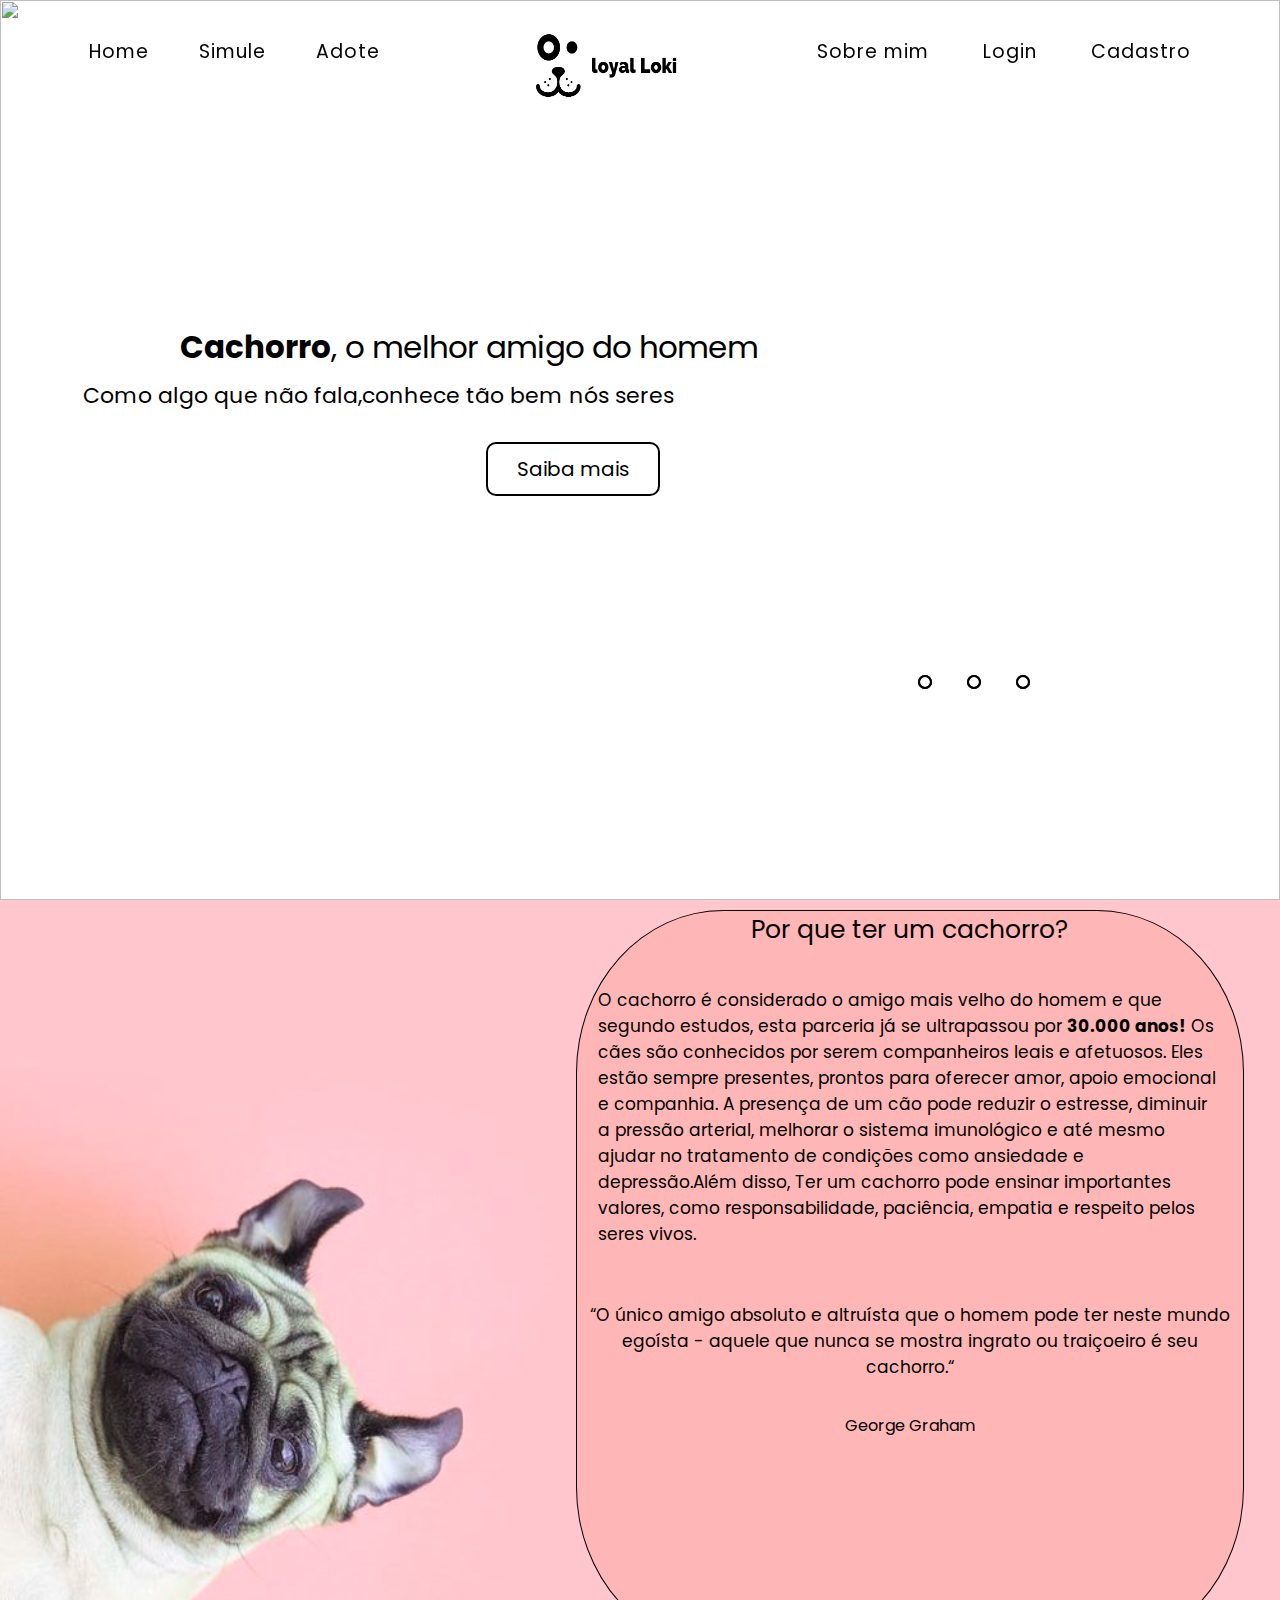
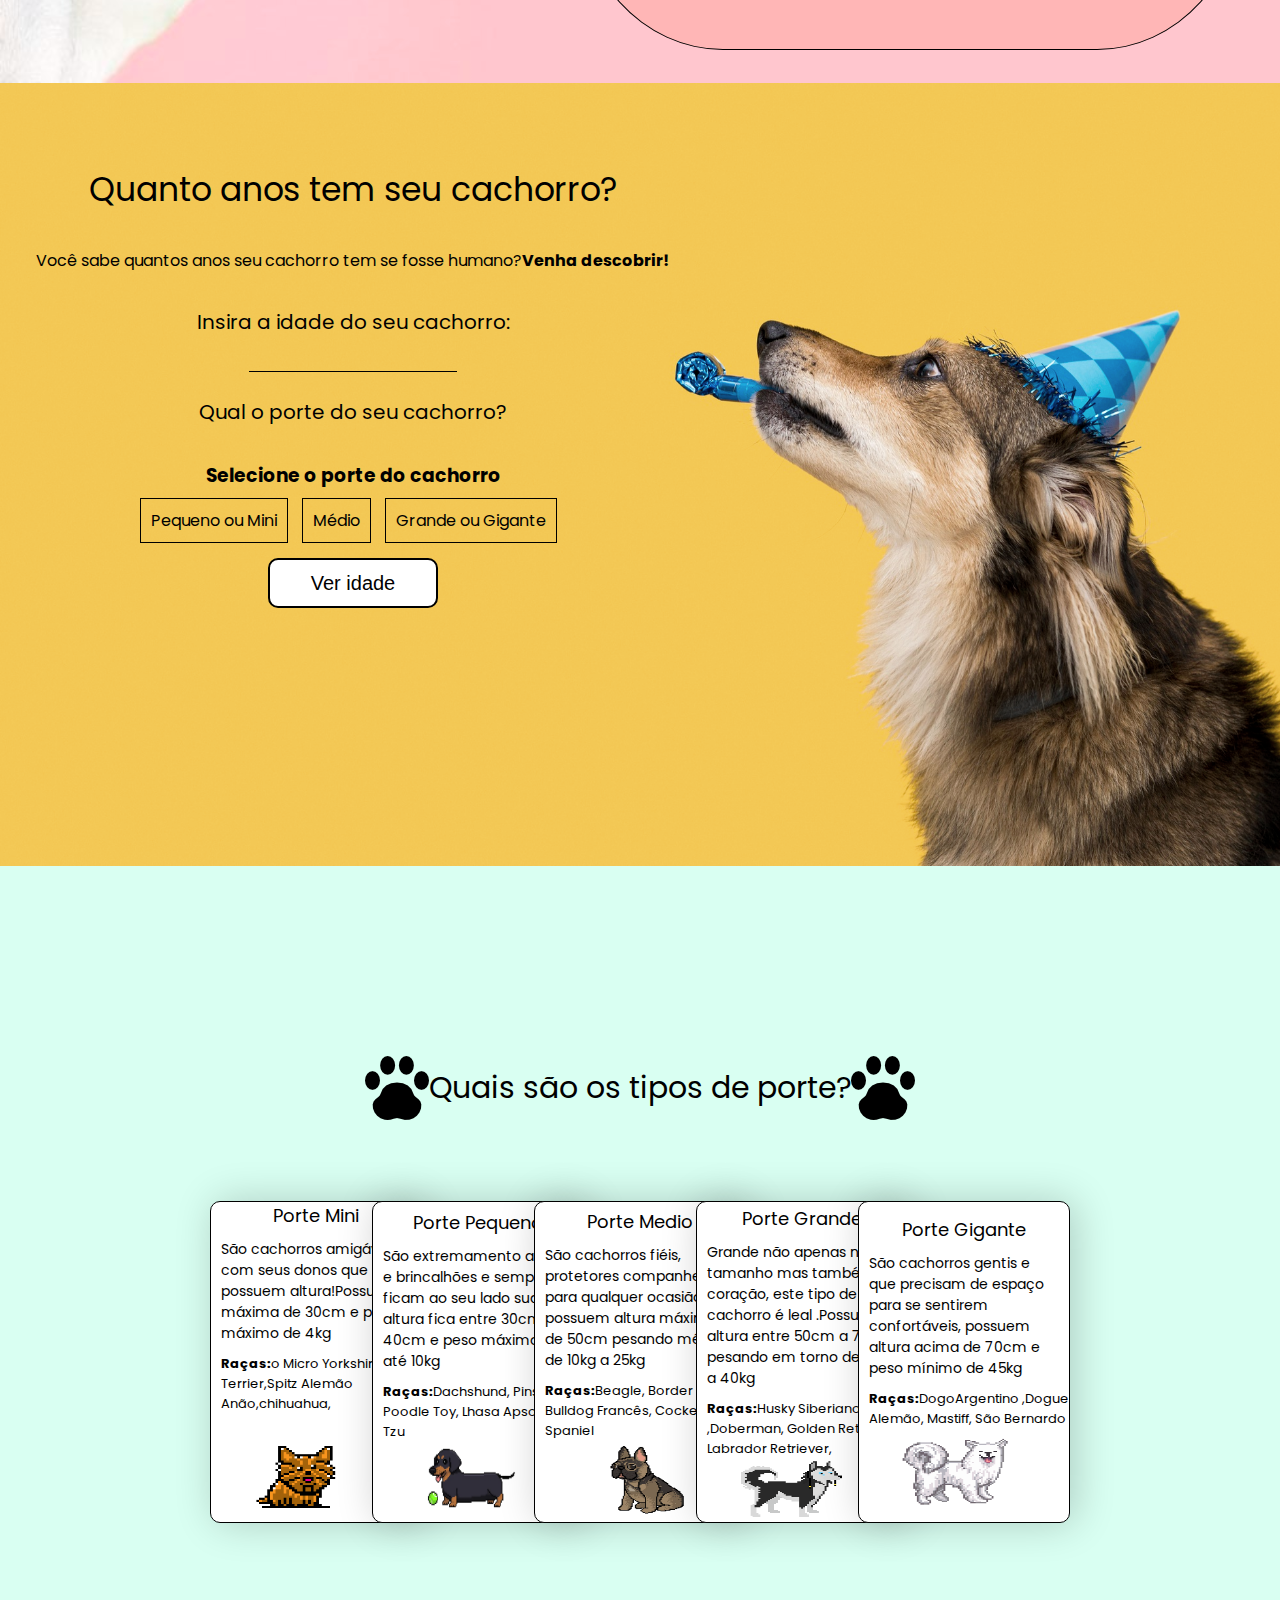
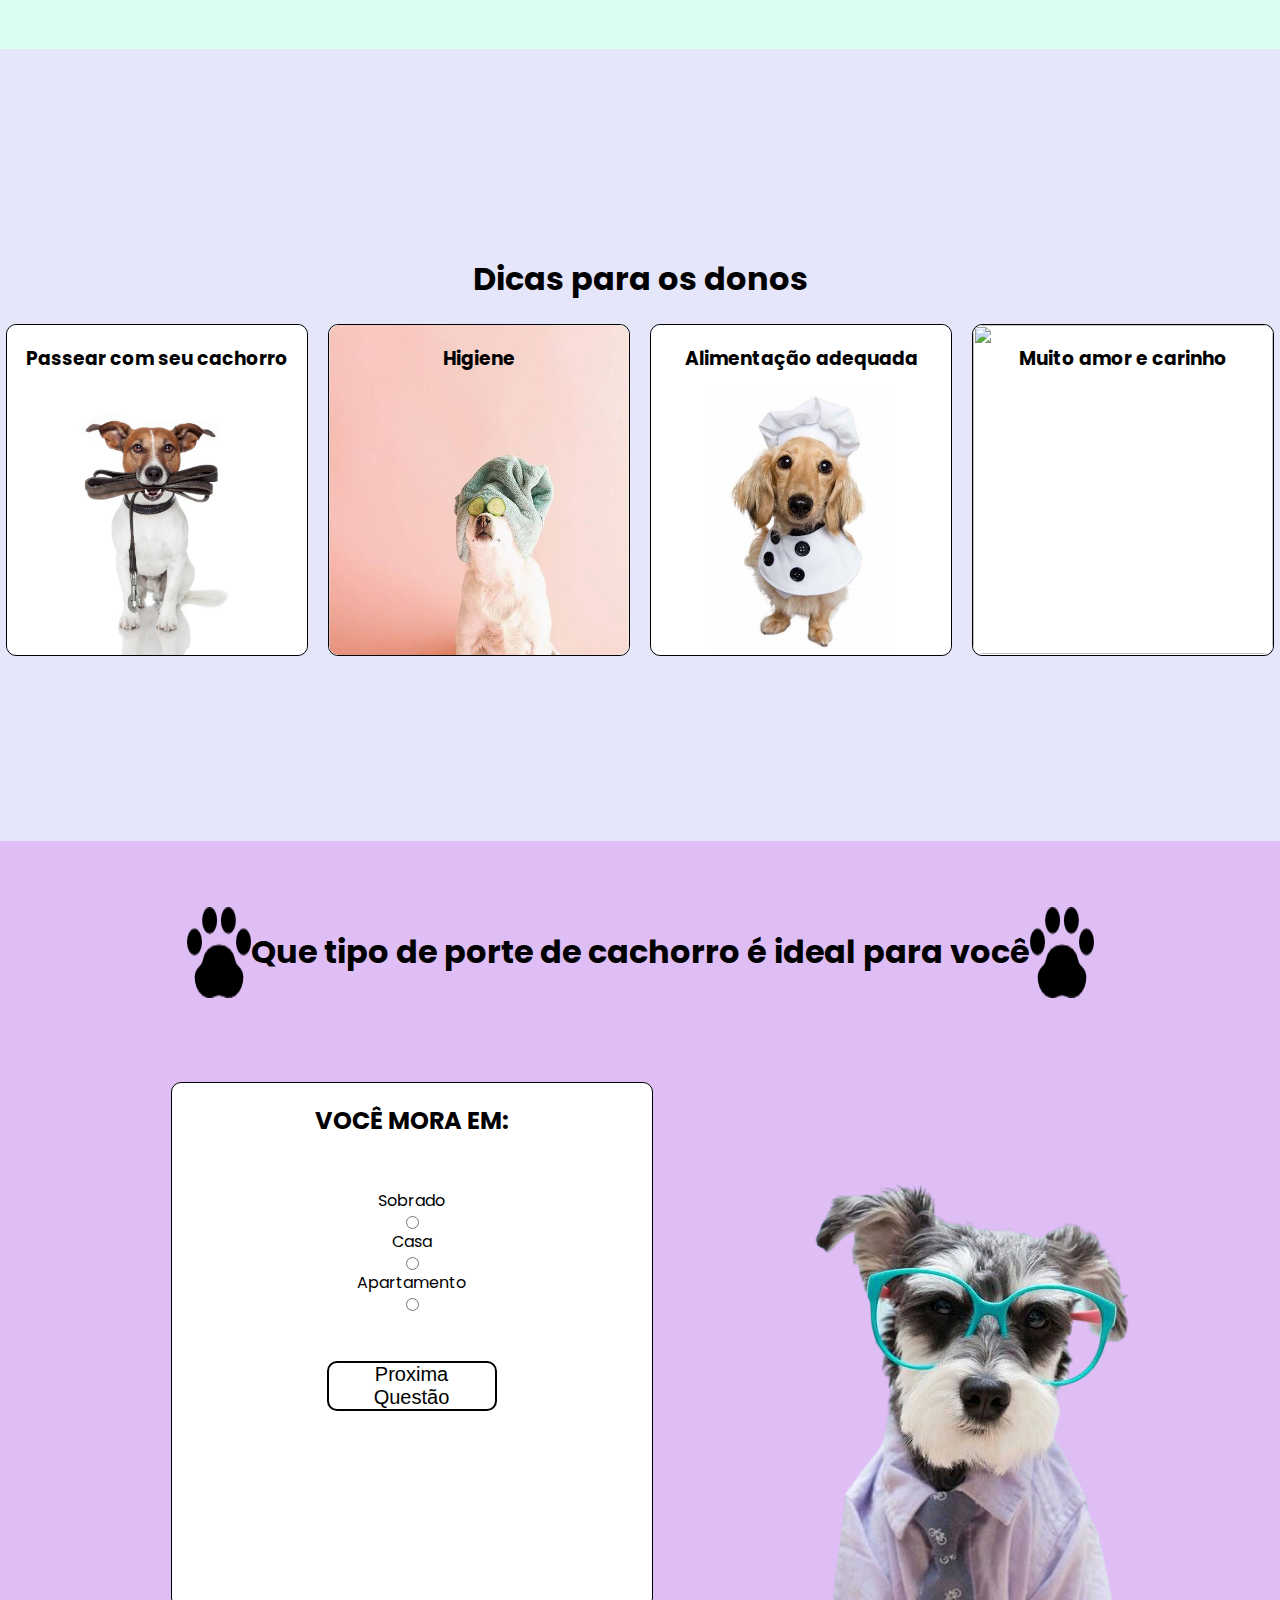
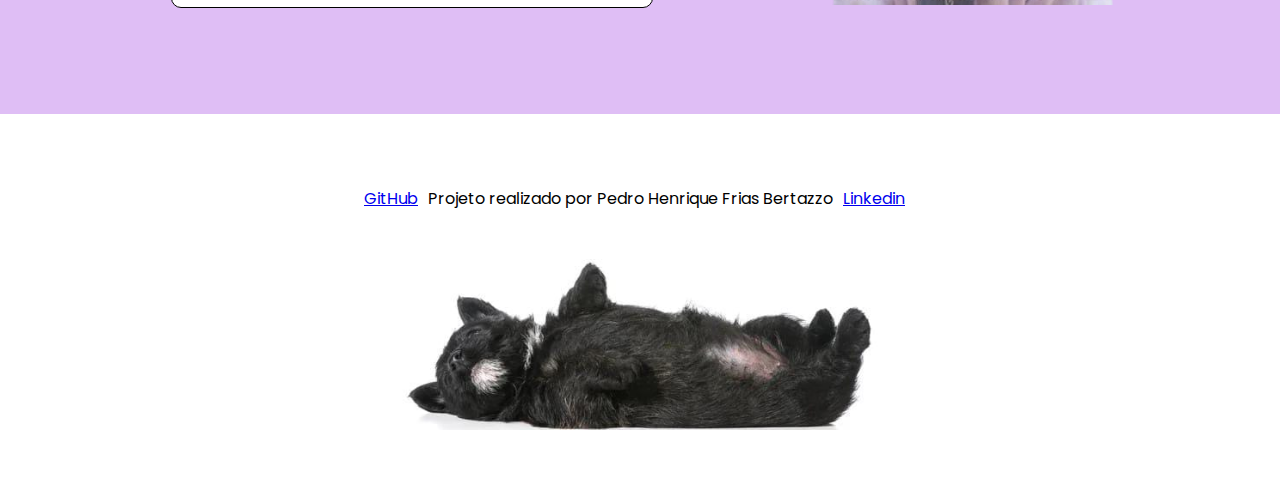
==== commit 478e6b4f: "Projeto final v1.0" ====
--- a/site/public/index.html
+++ b/site/public/index.html
@@ -8,11 +8,14 @@
     <link rel="stylesheet" href="css/style.css">
     <link rel="icon" href="assets/dog.png">
     <script defer src="js/script.js"></script>
+    <script src="js/calculadoraIdade.js"></script>
+    <script src="js/quiz.js"></script>
     <title>Loyal Loki</title>
 </head>
 
-<body>
-
+<body onload="mudarTitulo()">
+
+    <!-- <div class="semi-header"></div> -->
     <header class="header">
         <div class="logo-area-nav">
             <a href="index.html"><img src="assets/Logo-sem-fundo.png" alt=""></a>
@@ -24,9 +27,9 @@
                 </li>
                 <li><a class="link-nav" href="#home-calculadora"> <span class="icon-nav"> </span>Simule <span
                             class="icon-nav3"></span></a></li>
-                <li><a class="link-nav" href="#"> <span class="icon-nav"> </span>Adote <span
+                <li><a class="link-nav" href="adocao.html"> <span class="icon-nav"> </span>Adote <span
                             class="icon-nav2"></span></a></li>
-                <li><a class="link-nav" href="#"> <span class="icon-nav"></span>Sobre mim <span
+                <li><a class="link-nav" href="sobreMim.html"> <span class="icon-nav"></span>Sobre mim <span
                             class="icon-nav4"></span></a></li>
                 <li><a class="link-nav" href="login.html"> <span class="icon-nav"></span>Login<span
                             class="icon-nav5"></span></a>
@@ -54,14 +57,14 @@
                         alt="">
                     <span class="title-slide1"><b>Cachorro</b>, o melhor amigo do homem</span>
                     <span class="desc-slide1">Como algo que não fala,conhece tão bem nós seres humanos?</span>
-                    <a class="button-home-slide1" href="">Saiba mais</a>
+                    <a class="button-home-slide1" href="index.html#saiba-mais">Saiba mais</a>
 
                 </div>
                 <div class="slide">
                     <img class="img-home" src="assets/cao-bonito-com-fones-de-ouvido.jpg" alt="">
                     <span class="title-slide2">Cachorro companheiro</span>
                     <span class="desc-slide2">Aquele que topa todas ideias sem ao menos pensar</span>
-                    <a class="button-home-slide2 btnHome" href="">Saiba mais</a>
+                    <a class="button-home-slide2 btnHome" href="index.html#saiba-mais">Saiba mais</a>
                 </div>
                 <div class="slide">
 
@@ -88,14 +91,13 @@
         </div>
 
         <!-- ÁREA SAIBA MAIS
-            EM PLANEJAMENTO
         -->
-        <!--         <div id="typing-animation"></div> -->
-        <div class="saiba-mais">
+
+        <div id="saiba-mais" class="saiba-mais">
             <img class="imagem-saiba-mais" src="assets/pug.jpg" alt="">
 
             <div class="saiba-mais-texto">
-                <span class="title-saiba-mais">Por que um cachorro?</span>
+                <span id="frase_saiba_mais" class="title-saiba-mais"></span>
                 <p class="textos">O cachorro é considerado o amigo mais velho do homem e que segundo estudos, esta
                     parceria já se ultrapassou por <b>30.000 anos!</b> Os cães são conhecidos por serem companheiros
                     leais e afetuosos. Eles estão sempre presentes, prontos para oferecer amor, apoio emocional e
@@ -106,7 +108,7 @@
                 </p>
                 <p class="frase-efeito">
                     “O único amigo absoluto e altruísta que o homem pode ter neste mundo egoísta - aquele que nunca se
-                    mostra ingrato ou traiçoeiro - é seu cachorro.
+                    mostra ingrato ou traiçoeiro é seu cachorro.“
                 </p>
                 <p>George Graham</p>
             </div>
@@ -165,7 +167,8 @@
                 <div class="card-porte">
                     <div class="text-card">
                         <span class="title-porte">Porte Pequeno</span>
-                        <span class="descricao-card-porte">São extremamento ativos e brincalhões e sempre ficam ao seu lado sua altura fica
+                        <span class="descricao-card-porte">São extremamento ativos e brincalhões e sempre ficam ao seu
+                            lado sua altura fica
                             entre
                             30cm a 40cm e peso máximo de até 10kg</span>
                         <span class="raca-card"><b>Raças:</b>Dachshund, Pinscher, Poodle Toy, Lhasa Apso, Shih
@@ -176,7 +179,8 @@
                 <div class="card-porte">
                     <div class="text-card">
                         <span class="title-porte">Porte Medio</span>
-                        <span class="descricao-card-porte">São cachorros fiéis, protetores companheiros para qualquer ocasião que possuem altura
+                        <span class="descricao-card-porte">São cachorros fiéis, protetores companheiros para qualquer
+                            ocasião que possuem altura
                             máxima
                             de 50cm pesando média de 10kg a 25kg</span>
                         <span class="raca-card"><b>Raças:</b>Beagle, Border Collie, Bulldog Francês, Cocker
@@ -187,7 +191,8 @@
                 <div class="card-porte">
                     <div class="text-card">
                         <span class="title-porte">Porte Grande</span>
-                        <span class="descricao-card-porte">Grande não apenas no tamanho mas também coração, este tipo de cachorro é leal .Possuem altura entre 50cm
+                        <span class="descricao-card-porte">Grande não apenas no tamanho mas também coração, este tipo de
+                            cachorro é leal .Possuem altura entre 50cm
                             a 70cm
                             pesando em torno de 25kg a 40kg</span>
                         <span class="raca-card"><b>Raças:</b>Husky Siberiano ,Doberman, Golden Retriever, Labrador
@@ -198,7 +203,8 @@
                 <div class="card-porte">
                     <div class="text-card">
                         <span class="title-porte">Porte Gigante</span>
-                        <span class="descricao-card-porte">São cachorros gentis e que precisam de espaço para se sentirem confortáveis, possuem altura
+                        <span class="descricao-card-porte">São cachorros gentis e que precisam de espaço para se
+                            sentirem confortáveis, possuem altura
                             acima de 70cm e peso mínimo de 45kg</span>
                         <span class="raca-card"><b>Raças:</b>DogoArgentino ,Dogue Alemão, Mastiff, São Bernardo </span>
                     </div>
@@ -274,14 +280,193 @@
                 </div>
             </div>
         </div>
-        <!--         william.nicolau@sptech.school -->
-        <!-- https://pqina.nl/blog/upload-image-with-nodejs/ -->
-        <!-- https://s1.1zoom.me/big0/759/Dogs_White_background_Jack_Russell_terrier_Tongue_563497_1279x1024.jpg -->
+        <!-- ÁREA QUIZ -->
+        <div>
+
+            <div style="    margin-top: 66px;position: absolute;display: flex;width: 100%;justify-content: center;">
+                
+            <img class="icon-cards" src="assets/pawprint.png" alt="">
+            <h1>Que tipo de porte de cachorro é ideal para você</h1>
+            <img class="icon-cards" src="assets/pawprint.png" alt="">
+            
+        </div>
+        <form class="container-quiz" id="quizForm">
+    <div id="pergunta1" style="display: flex;" class="pergunta">
+      <h2>VOCÊ MORA EM:</h2>
+      <div style="display: flex;flex-direction: column-reverse  ;">
+          <input style="color: black;" type="radio" name="pergunta1" value="apartamento">Apartamento<br>
+          <input type="radio" name="pergunta1" value="casa">Casa<br>
+          <input type="radio" name="pergunta1" value="sobrado">Sobrado<br>
+        </div>
+        <button class="button-quiz" onclick="proximaQuestao()">Proxima Questão</button>
+    </div>
+
+    <div id="pergunta2" style="display: none;" class="pergunta">
+      <h2>COMO É SUA ROTINA DIÁRIA?</h2>
+      <div style="display: flex;flex-direction: column-reverse  ;">
+      <input  type="radio" name="pergunta2" value="tempoTodo">Trabalho/Estudo o tempo todo<br>
+      <input type="radio" name="pergunta2" value="comTempo">Trabalho/Estudo mas tenho tempo no meu dia<br>
+      <input type="radio" name="pergunta2" value="sobraTempo">Não trabalho/Estudo<br>
+    </div>
+      <button class="button-quiz" onclick="proximaQuestao()">Proxima Questão</button>
+    </div>
+
+    <div id="pergunta3" style="display: none;" class="pergunta">
+        <h2>Você liga para pelos espalhados em sua casa?</h2>
+        <div style="display: flex;flex-direction: column-reverse  ;">
+      <input style="background-color: black;" type="radio" name="pergunta3" value="sim">Sim<br>
+      <input type="radio" name="pergunta3" value="não">Não<br>
+    </div>
+      <button class="button-quiz" onclick="proximaQuestao()">Proxima Questão</button>
+    </div>
+
+    <div id="pergunta4" style="display: none;" class="pergunta">
+        <h2>Prefere cachorro mais calmos ou animados?</h2>
+        <div style="display: flex;flex-direction: column-reverse  ;">
+      <input type="radio" name="pergunta4" value="calmo">Cachorros calmos<br>
+      <input type="radio" name="pergunta4" value="animado">Cachorros animados<br>
+    </div>
+      <button class="button-quiz" onclick="proximaQuestao()">Proxima Questão</button>
+    </div>
+
+    <div id="pergunta5" style="display: none;" class="pergunta">
+      <h2>De 0 a 10 quanto você passearia com seu cachorro todos os dias</h2>
+      <input maxlength="10" min="0" type="text" name="pergunta5" id="nota"><br>
+      <button class="button-quiz" onclick="proximaQuestao()">Proxima Questão</button>
+    </div>
+    
+    <div id="pergunta6" style="display: none;gap: 0px;" class="pergunta">
+        
+        <h2>Você já teve algum cachorro?</h2>
+        <div style="display: flex;flex-direction: column-reverse">
+            <input type="radio" name="pergunta6" value="teveCachorro">Sim<br>
+            <input type="radio" name="pergunta6" value="naoTeveCachorro">Não<br>
+        </div>
+        <button class="button-quiz" type="submit">Ver resultado</button>
+        <span style="font-size: 20px;" id="resultado"></span>
+        <button class="button-quiz" onclick="proximaQuestao()">Reiniciar jogo</button>
+    </div>
+    <div>
+        <img style="height: 500px; width: 500px;margin-top: 18vh;" src="./assets/cachorroComOculos-removebg-preview.png" alt="">
+    </div>
+</form>
+
+</div>
+
+        <!-- RODAPÉ -->
+        <footer>
+            <div class="text-footer">
+                <a href="https://github.com/Pedro-Frias">GitHub</a>
+                <span>Projeto realizado por Pedro Henrique Frias Bertazzo </span>
+                <a href="https://www.linkedin.com/in/pedro-henrique-frias-bertazzo-7b504a18b/">Linkedin</a>
+            </div>
+            <img style="position: relative;height: 219px;" src="assets/rodape.jpeg" alt="">
+        </footer>
     </main>
 
 </body>
 
 </html>
+
+<script>
+    document.getElementById('quizForm').addEventListener('submit', function(e) {
+  e.preventDefault(); // Evita o comportamento de envio do formulÃ¡rio
+
+// Pontuações para cada opção de resposta
+const pontuacao = {
+  pequeno: 0,
+  medio: 0,
+  grande: 0
+};
+
+// Obtém as respostas selecionadas pelo usuário
+const respostas = {
+  pergunta1: document.querySelector('input[name="pergunta1"]:checked').value,
+  pergunta2: document.querySelector('input[name="pergunta2"]:checked').value,
+  pergunta3: document.querySelector('input[name="pergunta3"]:checked').value,
+  pergunta4: document.querySelector('input[name="pergunta4"]:checked').value,
+  pergunta6: document.querySelector('input[name="pergunta6"]:checked').value
+};
+
+// Calcula a pontuação com base nas respostas
+if (respostas.pergunta1 === 'apartamento') {
+  pontuacao.pequeno++;
+} else if (respostas.pergunta1 === 'casa') {
+  pontuacao.medio++;
+} else if (respostas.pergunta1 === 'sobrado') {
+  pontuacao.grande++;
+}
+
+if (respostas.pergunta2 === 'tempoTodo') {
+  pontuacao.pequeno++;
+} else if (respostas.pergunta2 === 'comTempo') {
+  pontuacao.medio++;
+  pontuacao.grande++;
+} else if (respostas.pergunta2 === 'sobraTempo') {
+  pontuacao.grande++;
+}
+
+if (respostas.pergunta3 === 'sim') {
+  pontuacao.pequeno++;
+  pontuacao.medio++;
+} else if (respostas.pergunta3 === 'não') {
+  pontuacao.grande++;
+}
+
+if (respostas.pergunta4 === 'calmo') {
+  pontuacao.pequeno++;
+} else if (respostas.pergunta4 === 'animado') {
+  pontuacao.medio++;
+  pontuacao.grande++;
+}
+
+if(nota.value > 0 && nota.value <= 3){
+  pontuacao.pequeno++;
+}else if(nota.value > 3 && nota.value <= 7 ){
+  pontuacao.medio++;
+}else{
+  pontuacao.grande++;
+}
+
+if (respostas.pergunta6 === 'teveCachorro') {
+  pontuacao.medio++;
+  pontuacao.grande++;
+} else if (respostas.pergunta6 === 'naoTeveCachorro') {
+  pontuacao.pequeno++;
+}
+
+// Determina o resultado com base nas pontuações
+let resultado;
+if (pontuacao.pequeno > pontuacao.medio && pontuacao.pequeno > pontuacao.grande) {
+  resultado = 'Um cachorro de porte pequeno seria ideal para você!';
+  console.log(pontuacao)
+} else if (pontuacao.medio > pontuacao.pequeno && pontuacao.medio > pontuacao.grande) {
+  resultado = 'Um cachorro de porte médio seria ideal para você!';
+  console.log(pontuacao)
+} else if (pontuacao.grande > pontuacao.medio && pontuacao.grande > pontuacao.pequeno) {
+  resultado = 'Um cachorro de porte grande seria ideal para você!';
+  console.log(pontuacao)
+}else if(pontuacao.grande == pontuacao.medio || pontuacao.grande == pontuacao.pequeno || pontuacao.medio == pontuacao.pequeno){
+  const numeroSorteado = parseInt((Math.random() * 3) + 1)
+  if(numeroSorteado == 1){
+    resultado = 'Um cachorro de porte pequeno seria ideal para você!';
+  console.log(pontuacao)
+  console.log(numeroSorteado)
+  }else if(numeroSorteado == 2){
+    resultado = 'Um cachorro de porte médio seria ideal para você!';
+  console.log(pontuacao)
+  console.log(numeroSorteado)
+  }else{
+    resultado = 'Um cachorro de porte grande seria ideal para você!';
+  console.log(pontuacao)
+  console.log(numeroSorteado) 
+  }
+}
+// Exibe o resultado na página
+document.getElementById('resultado').textContent = resultado;
+});
+
+</script>
 
 <!--azul: #86C5DA 
     laranja: #FFA07A
--- a/site/public/css/style.css
+++ b/site/public/css/style.css
@@ -12,6 +12,11 @@
 }
 
 /* ÁREA NAVBAR */
+
+/* .semi-header{
+  height: 13vh;
+} */
+
 
 .header {
   /* background: transparent; */
@@ -187,7 +192,7 @@
 .slider {
   width: 300vw;
   height: 100vh;
-  overflow-x: hidden;
+  overflow: hidden;
 }
 
 .slides input {
@@ -411,6 +416,7 @@
 
 .imagem-saiba-mais {
   position: absolute;
+  filter: hue-rotate(45deg);
   height: 87vh;
   width: 100%;
 }
@@ -418,11 +424,15 @@
 .saiba-mais-texto {
   position: absolute;
   display: flex;
-  align-items: center;
-  margin-top: 57px;
+  margin-left: 45vw;
+  border-radius: 22%;
+  background-color: rgb(255 182 182);
+  width: 52%;
+  border: 1px black solid;
+  height: 82%;
+  margin-top: 10px;
   text-align: center;
   flex-direction: column;
-  left: 556px;
 }
 
 
@@ -698,7 +708,7 @@
 
 /* ÁREA DE DICAS SOBRE CARDS */
 .home-dicas {
-  height: 87vh;
+  height: 88vh;
   display: flex;
   width: 100%;
   position: absolute;
@@ -804,4 +814,93 @@
   position: absolute;
   display: flex;
   justify-content: center;
+}
+
+/* Área do quiz */
+
+.container-quiz{
+  height: 97vh;
+  /* border: 1px black solid; */
+  display: flex;
+  width: 100%;
+  margin-top: 88vh;
+  /* position: relative; */
+  background-color: #dfbef5;
+  text-align: center;
+  /* gap: 32vw; */
+  align-items: center;
+  justify-content: space-around;
+  flex-direction: row;
+  /* top: 361vh; */
+}
+
+.pergunta{
+    /* margin-top: 17px; */
+    display: flex;
+    border: 1px black solid;
+    flex-direction: column;
+    width: 480px;
+    border-radius: 10px;
+    margin-top: 135px;
+    background: white;
+    justify-content: flex-start;
+    gap: 30px;
+    align-items: center;
+    height: 60%;
+    margin-left: 10vw;
+}
+
+
+
+/* Área footer */
+
+footer{
+  height: 43vh;
+  display: flex;
+  width: 100%;
+  position: absolute;
+  /* background-color: #E6E6FA; */
+  text-align: center;
+  align-items: center;
+  justify-content: center;
+  flex-direction: column;
+  /* top: 361vh; */
+}
+
+.text-footer{
+  display: flex;
+  width: 552px;
+  gap: 10px;
+}
+
+.button-quiz {
+  margin-top: 20px;
+  width: 170px;
+  height: 50px;
+  position: relative;
+  text-align: center;
+  font-size: 20px;
+  display: flex;
+  align-items: center;
+  justify-content: center;
+  background-color: white;
+  border: 2px black solid;
+  text-decoration: none;
+  border-radius: 10px;
+  color: black;
+  transition: 1s;
+  cursor: pointer;
+}
+
+h2{
+  text-transform: uppercase;
+}
+
+input{
+  border: none;
+  border-bottom: 3px black solid;
+}
+
+.button-quiz:hover {
+  box-shadow: 5px 5px #000000;
 }